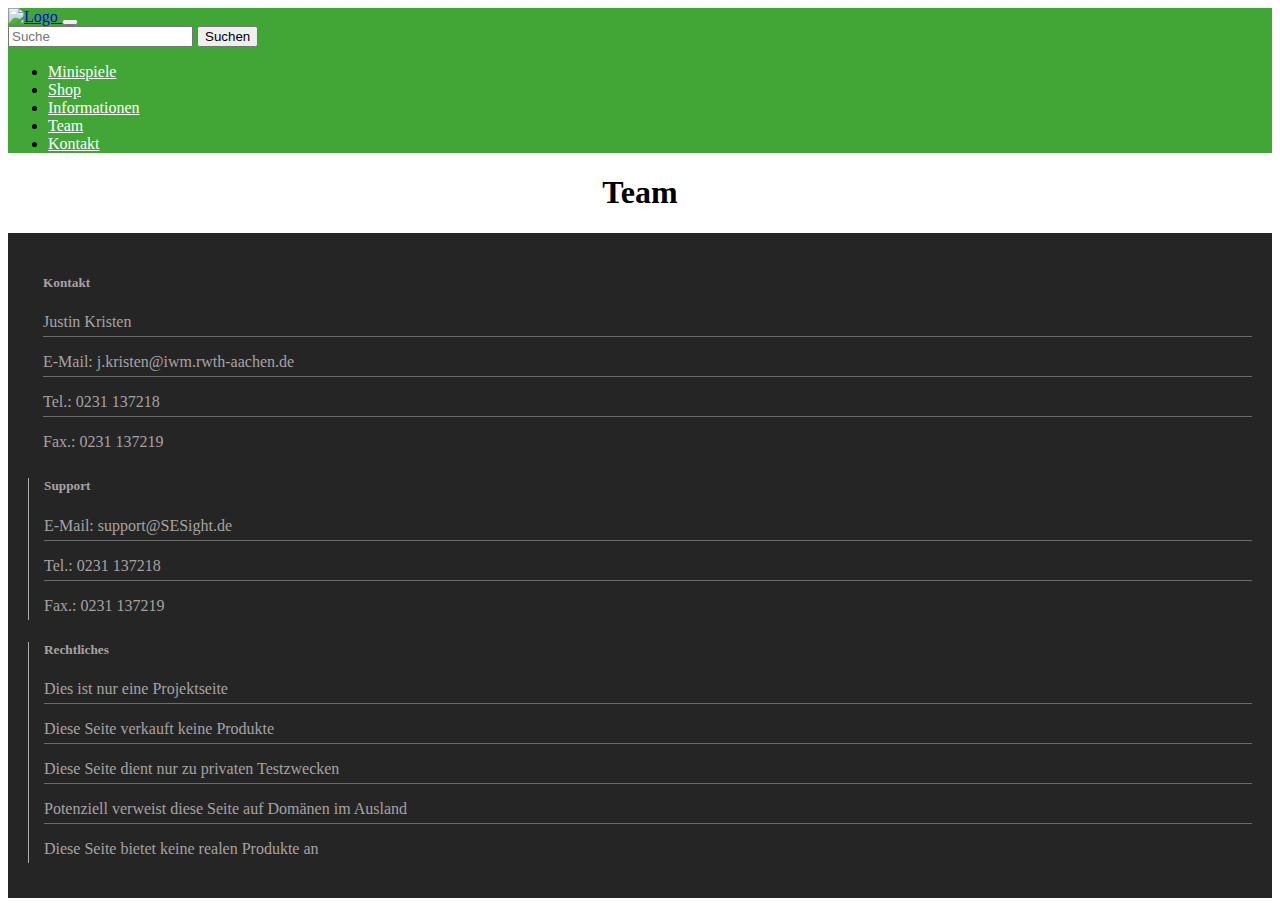
==== rules.html @ 49b07b29 "Add files via upload" ====
<!DOCTYPE html>
<html lang="de">
<head>
    <meta charset="utf-8">
    <meta name="viewport" content="width=device-width, initial-scale=1.0">
    <link rel="stylesheet" href="./frameworks/add_ons/bootstrap5/css/bootstrap.min.css">
    <script src="./frameworks/add_ons/bootstrap5/js/jquery.min.js"></script>
    <script src="./frameworks/add_ons/bootstrap5/js/bootstrap.min.js"></script>
    <link rel="stylesheet" href="./frameworks/add_ons/fontawesome/css/fontawesome.css">
    <link rel="stylesheet" href="./frameworks/add_ons/fontawesome/css/brands.css">
    <link rel="stylesheet" href="./frameworks/add_ons/fontawesome/css/solid.css">
    <link rel="stylesheet" href="./frameworks/add_ons/radiodesign.css">
    <script type="text/javascript" src="./frameworks/add_ons/JQuery/Jquery-3.1.1.js"></script>
    <script src="./frameworks/add_ons/JQuery/jquery.min.js"></script>
    <title>SecureSight Tech. - Shop</title>
    <style>
        .navbar-custom {
            background-color: rgb(65, 166, 54);
        }
        .navbar-custom .nav-link {
            color: white;
        }
        .navbar-custom .nav-link:hover {
            color: lightgray;
        }
        .navbar-custom .navbar-brand img {
            max-height: 100%;
            max-width: 100%;
        }
        .navbar-brand {
            height: 50px;
        }
        .carousel-container {
            max-width: 720px;
            max-height: 480px;
            margin: 0 auto;
            padding: 15px;
        }
        .carousel img {
            width: 100%;
            height: auto;
            max-height: 480px;
        }
        #Headline {
            font-family: Impact;
            text-align: center;
            margin-top: 20px;
        }
        .fade-in-start {
            transform: translateY(50px);
            opacity: 0;
        }
        .show {
            transform: translateY(0);
            opacity: 1;
            transition: transform 0.8s ease-out, opacity 0.8s ease-out;
        }
        .card1, .card2, .card3 {
            font-family: Arial;
            margin-top: 30px;
            margin-bottom: 30px;
            border: 2px solid #ccc;
            border-radius: 5px;
            padding: 15px;
        }
        .card-img-top {
            height: 200px;
            object-fit: cover;
            width: 100%;
        }
        .table-section {
            background-color: #252525;
            color: rgb(167, 163, 163);
            padding: 20px;
        }
        .table-section .row {
            margin-bottom: 15px;
        }
        .table-section .col-md-4 {
            border-left: 1px solid rgb(173, 172, 172);
            padding-left: 15px;
        }
        .table-section .col-md-4:first-child {
            border-left: none;
        }
        .table-section p {
            border-bottom: 1px solid rgb(109, 108, 108);
            padding-bottom: 5px;
            margin-bottom: 10px;
        }
        .table-section p:last-child {
            border-bottom: none;
        }

    </style>
</head>
<body>
    <nav class="navbar navbar-expand-lg navbar-custom">
        <div class="container-fluid">
            <a class="navbar-brand" href="index.html">
                <img src="./images/SELogo.png" alt="Logo">
            </a>
            <button class="navbar-toggler" type="button" data-bs-toggle="collapse" data-bs-target="#navbarNav" aria-controls="#navbarNav" aria-expanded="false" aria-label="Toggle navigation">
                <span class="navbar-toggler-icon"></span>
            </button>
            <form class="d-flex">
                <input class="form-control me-2" type="search" placeholder="Suche" aria-label="Suche" >
                <button class="btn btn-outline-light" type="submit">Suchen</button>
            </form>
            <div class="collapse navbar-collapse" id="navbarNav">
                <ul class="navbar-nav ms-auto">
                    <li class="nav-item">
                        <a class="nav-link" href="Minispiele.html">Minispiele</a>
                    </li>
                    <li class="nav-item">
                        <a class="nav-link" href="Shop.html" target="_blank">Shop</a>
                    </li>
                    <li class="nav-item">
                        <a class="nav-link" href="Informationen.html">Informationen</a>
                    </li>
                    <li class="nav-item">
                        <a class="nav-link" href="Team.html">Team</a>
                    </li>
                    <li class="nav-item">
                        <a class="nav-link" href="Kontakt.html">Kontakt</a>
                    </li>
                </ul>
            </div>
        </div>
    </nav>
    <div id="Headline">
        <h1>Team</h1>
    </div>
    
    <div>
       
    </div>    

    <section class="table-section">
        <div class="container">
            <div class="row">
                <div class="col-md-4">
                    <h5>Kontakt</h5>
                    <p>Justin Kristen</p>
                    <p>E-Mail: j.kristen@iwm.rwth-aachen.de</p>
                    <p>Tel.: 0231 137218</p>
                    <p>Fax.: 0231 137219</p>
                </div>
                <div class="col-md-4">
                    <h5>Support</h5>
                    <p>E-Mail: support@SESight.de</p>
                    <p>Tel.: 0231 137218</p>
                    <p>Fax.: 0231 137219</p>
                </div>
                <div class="col-md-4">
                    <h5>Rechtliches</h5>
                    <p>Dies ist nur eine Projektseite</p>
                    <p>Diese Seite verkauft keine Produkte</p>
                    <p>Diese Seite dient nur zu privaten Testzwecken</p>
                    <p>Potenziell verweist diese Seite auf Domänen im Ausland</p>
                    <p>Diese Seite bietet keine realen Produkte an</p>
                </div>
            </div>
        </div>
    </section>
    <script>
        document.addEventListener("DOMContentLoaded", function () {
            const cards = document.querySelectorAll('.fade-in-start');
            cards.forEach((card, index) => {
                setTimeout(() => {
                    card.classList.add('show');
                }, index * 200);
            });
        });
    </script>
</body>
</html>
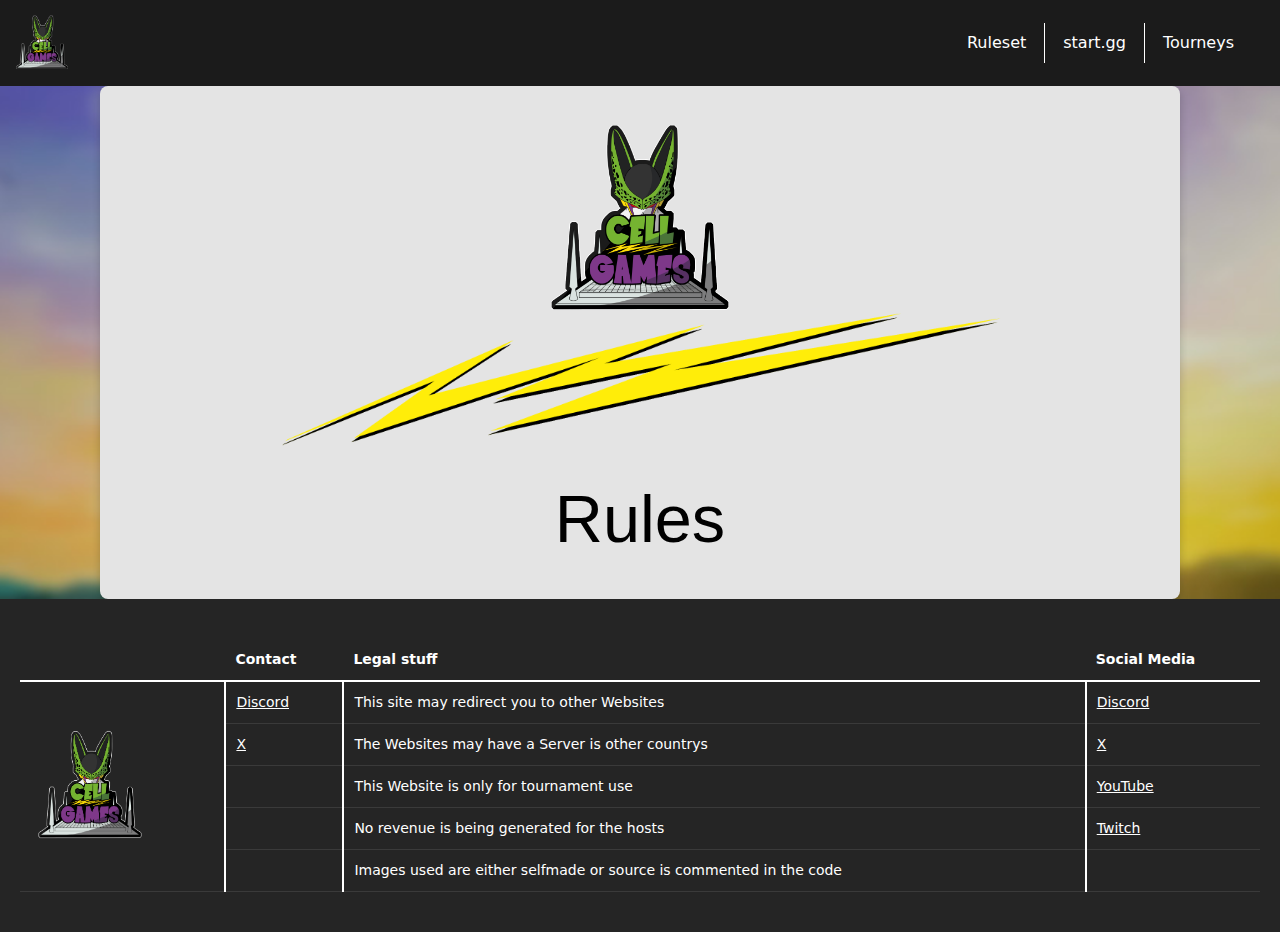
==== commit 1edd2583: "Add files via upload" ====
--- a/rules.html
+++ b/rules.html
@@ -12,166 +12,234 @@
     <link rel="stylesheet" href="./frameworks/add_ons/radiodesign.css">
     <script type="text/javascript" src="./frameworks/add_ons/JQuery/Jquery-3.1.1.js"></script>
     <script src="./frameworks/add_ons/JQuery/jquery.min.js"></script>
-    <title>SecureSight Tech. - Shop</title>
+    <title>Cell Games - Homepage</title>
     <style>
+        body {
+            margin: 0;
+            padding: 0;
+            background: url('./images/background.jpg') no-repeat center center fixed;
+            background-size: cover;
+            display: flex;
+            flex-direction: column;
+            min-height: 100vh;
+        }
         .navbar-custom {
-            background-color: rgb(65, 166, 54);
-        }
+            background-color: rgb(27, 27, 27);
+        }
+        .navbar-custom .navbar-brand, 
         .navbar-custom .nav-link {
             color: white;
         }
         .navbar-custom .nav-link:hover {
-            color: lightgray;
-        }
-        .navbar-custom .navbar-brand img {
-            max-height: 100%;
-            max-width: 100%;
-        }
-        .navbar-brand {
-            height: 50px;
-        }
-        .carousel-container {
-            max-width: 720px;
-            max-height: 480px;
+            color: #ccc;
+        }
+        .navbar-brand img {
+            margin: 0;
+            padding: 0;
+        }
+        .navbar-nav .nav-item:not(:last-child) {
+            border-right: 1px solid white;
+        }
+        .navbar-nav .nav-item {
+            padding: 0 10px;
+        }
+        .foreground {
             margin: 0 auto;
-            padding: 15px;
-        }
-        .carousel img {
+            width: calc(100% - 200px);
+            max-width: 1400px;
+            background-color: rgb(228, 228, 228);
+            color: black;
+            padding: 20px;
+            box-shadow: 0 4px 8px rgba(0, 0, 0, 0.2);
+            border-radius: 8px;
+            flex-grow: 1;
+            display: flex;
+            flex-direction: column;
+            justify-content: flex-start;
+            align-items: center;
+        }
+        .foreground img:first-child {
+            max-width: 20%;  
+            height: auto;     
+            margin-top: 10px;
+        }
+        .foreground img:nth-child(2) {
+            max-width: 70%;  
+            height: auto;     
+            margin-top: -30px;
+        }
+        .foreground img:nth-child(3) {
+            max-width: 800px; 
+            height: auto;     
+            margin-top: -15px;
+        }
+
+        .gif-container {
+            display: flex;
+            flex-direction: row;
+            align-items: flex-start;
+            margin-top: 30px;
+            text-align: left;
+        }
+
+        .gif-container img {
+            max-width: 400px;
+            margin-right: 20px;
+            border: 5px solid rgb(126, 56, 137);
+        }
+
+        .gif-container .stay-tuned {
+            font-family: 'Impact', sans-serif;
+            font-size: 30pt;
+            color: black;
+            margin-bottom: 5px;
+        }
+
+        .gif-container p {
+            font-size: 16px;
+            color: black;
+            margin: 0;
+            max-width: 600px;
+            text-align: justify;
+        }
+
+        h1, h2 {
+            font-family: 'Impact', sans-serif;
+            font-size: 50pt;
+            text-align: center;
+            margin-top: 10px;
+            margin-bottom: 20px;
+        }
+
+        .foreground p.about-text {
+            text-align: justify;
+            margin-bottom: 20px;
+            padding-left: 150px;
+            padding-right: 150px;
+        }
+
+        .gif-container p {
+            text-align: justify;
+        }
+
+        footer {
+            background-color: #252525;
+            color: white;
+            padding: 40px 20px;
             width: 100%;
-            height: auto;
-            max-height: 480px;
-        }
-        #Headline {
-            font-family: Impact;
-            text-align: center;
+            position: relative;
+            bottom: 0;
+        }
+
+        footer table {
+            width: 100%;
+            border-collapse: collapse;
+            color: white;
+        }
+
+        footer th, footer td {
+            padding: 10px;
+            text-align: left;
+        }
+
+        footer th {
+            border-bottom: 2px solid white;
+        }
+
+        footer td {
+            border-bottom: 1px solid #3a3a3a;
+        }
+
+        footer td:not(:last-child) {
+            border-right: 2px solid white;
+        }
+
+        footer td, footer th {
+            font-size: 14px;
+        }
+
+        .video-container {
             margin-top: 20px;
-        }
-        .fade-in-start {
-            transform: translateY(50px);
-            opacity: 0;
-        }
-        .show {
-            transform: translateY(0);
-            opacity: 1;
-            transition: transform 0.8s ease-out, opacity 0.8s ease-out;
-        }
-        .card1, .card2, .card3 {
-            font-family: Arial;
-            margin-top: 30px;
-            margin-bottom: 30px;
-            border: 2px solid #ccc;
-            border-radius: 5px;
-            padding: 15px;
-        }
-        .card-img-top {
-            height: 200px;
-            object-fit: cover;
             width: 100%;
-        }
-        .table-section {
-            background-color: #252525;
-            color: rgb(167, 163, 163);
-            padding: 20px;
-        }
-        .table-section .row {
-            margin-bottom: 15px;
-        }
-        .table-section .col-md-4 {
-            border-left: 1px solid rgb(173, 172, 172);
-            padding-left: 15px;
-        }
-        .table-section .col-md-4:first-child {
-            border-left: none;
-        }
-        .table-section p {
-            border-bottom: 1px solid rgb(109, 108, 108);
-            padding-bottom: 5px;
-            margin-bottom: 10px;
-        }
-        .table-section p:last-child {
-            border-bottom: none;
-        }
-
+            display: flex;
+            justify-content: center;
+        }
+
+        iframe {
+            width: 80%;
+            height: 450px;
+            border: none;
+        }
     </style>
 </head>
 <body>
     <nav class="navbar navbar-expand-lg navbar-custom">
         <div class="container-fluid">
             <a class="navbar-brand" href="index.html">
-                <img src="./images/SELogo.png" alt="Logo">
+                <img src="./images/CellGamesLogo.png" alt="Cell Games Logo" height="60">
             </a>
-            <button class="navbar-toggler" type="button" data-bs-toggle="collapse" data-bs-target="#navbarNav" aria-controls="#navbarNav" aria-expanded="false" aria-label="Toggle navigation">
+            <button class="navbar-toggler" type="button" data-bs-toggle="collapse" data-bs-target="#navbarNav" aria-controls="navbarNav" aria-expanded="false" aria-label="Toggle navigation">
                 <span class="navbar-toggler-icon"></span>
             </button>
-            <form class="d-flex">
-                <input class="form-control me-2" type="search" placeholder="Suche" aria-label="Suche" >
-                <button class="btn btn-outline-light" type="submit">Suchen</button>
-            </form>
             <div class="collapse navbar-collapse" id="navbarNav">
-                <ul class="navbar-nav ms-auto">
+                <ul class="navbar-nav ms-auto me-3">
                     <li class="nav-item">
-                        <a class="nav-link" href="Minispiele.html">Minispiele</a>
+                        <a class="nav-link" href="rules.html">Ruleset</a>
                     </li>
                     <li class="nav-item">
-                        <a class="nav-link" href="Shop.html" target="_blank">Shop</a>
+                        <a class="nav-link" href="#">start.gg</a>
                     </li>
                     <li class="nav-item">
-                        <a class="nav-link" href="Informationen.html">Informationen</a>
-                    </li>
-                    <li class="nav-item">
-                        <a class="nav-link" href="Team.html">Team</a>
-                    </li>
-                    <li class="nav-item">
-                        <a class="nav-link" href="Kontakt.html">Kontakt</a>
-                    </li>
-                </ul>
-            </div>
-        </div>
-    </nav>
-    <div id="Headline">
-        <h1>Team</h1>
-    </div>
-    
-    <div>
-       
-    </div>    
-
-    <section class="table-section">
-        <div class="container">
-            <div class="row">
-                <div class="col-md-4">
-                    <h5>Kontakt</h5>
-                    <p>Justin Kristen</p>
-                    <p>E-Mail: j.kristen@iwm.rwth-aachen.de</p>
-                    <p>Tel.: 0231 137218</p>
-                    <p>Fax.: 0231 137219</p>
-                </div>
-                <div class="col-md-4">
-                    <h5>Support</h5>
-                    <p>E-Mail: support@SESight.de</p>
-                    <p>Tel.: 0231 137218</p>
-                    <p>Fax.: 0231 137219</p>
-                </div>
-                <div class="col-md-4">
-                    <h5>Rechtliches</h5>
-                    <p>Dies ist nur eine Projektseite</p>
-                    <p>Diese Seite verkauft keine Produkte</p>
-                    <p>Diese Seite dient nur zu privaten Testzwecken</p>
-                    <p>Potenziell verweist diese Seite auf Domänen im Ausland</p>
-                    <p>Diese Seite bietet keine realen Produkte an</p>
+                        <a class="nav-link" href="#">Tourneys</a>
+                    </ul>
                 </div>
             </div>
+        </nav>
+        <div class="foreground">
+            <img src="./images/CellGamesLogo.png" alt="Cell Games Logo">
+            <img src="./images/seperator.png" alt="Separator Image">
+            <h1>
+                Rules
+            </h1>           
         </div>
-    </section>
-    <script>
-        document.addEventListener("DOMContentLoaded", function () {
-            const cards = document.querySelectorAll('.fade-in-start');
-            cards.forEach((card, index) => {
-                setTimeout(() => {
-                    card.classList.add('show');
-                }, index * 200);
-            });
-        });
-    </script>
-</body>
+    </body>
+
+    <footer>
+        <table>
+            <tr>
+                <th></th>
+                <th>Contact</th>
+                <th>Legal stuff</th>
+                <th>Social Media</th>
+            </tr>
+            <tr>
+                <td rowspan="5">
+                    <img src="./images/CellGamesLogo.png" alt="Cell Games Logo" style="max-width: 120px; height: auto;">
+                </td>
+                <td><a href="https://discord.gg/a36zAvAMWq" target="_blank" style="color: white;">Discord</a></td>
+                <td>This site may redirect you to other Websites</td>
+                <td><a href="https://discord.gg/a36zAvAMWq" target="_blank" style="color: white;">Discord</a></td>
+            </tr>
+            <tr>
+                <td><a href="https://x.com/DasJuwu?t=AqSGy76ttl8c0-rMM3wuCA&s=09" target="_blank" style="color: white;">X</a></td>
+                <td>The Websites may have a Server is other countrys</td>
+                <td><a href="https://x.com/DasJuwu?t=AqSGy76ttl8c0-rMM3wuCA&s=09" target="_blank" style="color: white;">X</a></td>
+            </tr>
+            <tr>
+                <td></td>
+                <td>This Website is only for tournament use</td>
+                <td><a href="https://youtube.com/@jucno?si=k-sXUFsljBD_l957" target="_blank" style="color: white;">YouTube</a></td>
+            </tr>
+            <tr>
+                <td></td>
+                <td>No revenue is being generated for the hosts</td>
+                <td><a href="https://www.twitch.tv/jucnoyt?sr=a" target="_blank" style="color: white;">Twitch</a></td>
+            </tr>
+            <tr>
+                <td></td>
+                <td>Images used are either selfmade or source is commented in the code</td>
+                <td></td>
+            </tr>
+        </table>
+    </footer>
 </html>
--- a/frameworks/add_ons/fontawesome/css/brands.css
+++ b/frameworks/add_ons/fontawesome/css/brands.css
@@ -0,0 +1,1516 @@
+/*!
+ * Font Awesome Free 6.2.1 by @fontawesome - https://fontawesome.com
+ * License - https://fontawesome.com/license/free (Icons: CC BY 4.0, Fonts: SIL OFL 1.1, Code: MIT License)
+ * Copyright 2022 Fonticons, Inc.
+ */
+:root, :host {
+  --fa-style-family-brands: 'Font Awesome 6 Brands';
+  --fa-font-brands: normal 400 1em/1 'Font Awesome 6 Brands'; }
+
+@font-face {
+  font-family: 'Font Awesome 6 Brands';
+  font-style: normal;
+  font-weight: 400;
+  font-display: block;
+  src: url("../webfonts/fa-brands-400.woff2") format("woff2"), url("../webfonts/fa-brands-400.ttf") format("truetype"); }
+
+.fab,
+.fa-brands {
+  font-weight: 400; }
+
+.fa-monero:before {
+  content: "\f3d0"; }
+
+.fa-hooli:before {
+  content: "\f427"; }
+
+.fa-yelp:before {
+  content: "\f1e9"; }
+
+.fa-cc-visa:before {
+  content: "\f1f0"; }
+
+.fa-lastfm:before {
+  content: "\f202"; }
+
+.fa-shopware:before {
+  content: "\f5b5"; }
+
+.fa-creative-commons-nc:before {
+  content: "\f4e8"; }
+
+.fa-aws:before {
+  content: "\f375"; }
+
+.fa-redhat:before {
+  content: "\f7bc"; }
+
+.fa-yoast:before {
+  content: "\f2b1"; }
+
+.fa-cloudflare:before {
+  content: "\e07d"; }
+
+.fa-ups:before {
+  content: "\f7e0"; }
+
+.fa-wpexplorer:before {
+  content: "\f2de"; }
+
+.fa-dyalog:before {
+  content: "\f399"; }
+
+.fa-bity:before {
+  content: "\f37a"; }
+
+.fa-stackpath:before {
+  content: "\f842"; }
+
+.fa-buysellads:before {
+  content: "\f20d"; }
+
+.fa-first-order:before {
+  content: "\f2b0"; }
+
+.fa-modx:before {
+  content: "\f285"; }
+
+.fa-guilded:before {
+  content: "\e07e"; }
+
+.fa-vnv:before {
+  content: "\f40b"; }
+
+.fa-square-js:before {
+  content: "\f3b9"; }
+
+.fa-js-square:before {
+  content: "\f3b9"; }
+
+.fa-microsoft:before {
+  content: "\f3ca"; }
+
+.fa-qq:before {
+  content: "\f1d6"; }
+
+.fa-orcid:before {
+  content: "\f8d2"; }
+
+.fa-java:before {
+  content: "\f4e4"; }
+
+.fa-invision:before {
+  content: "\f7b0"; }
+
+.fa-creative-commons-pd-alt:before {
+  content: "\f4ed"; }
+
+.fa-centercode:before {
+  content: "\f380"; }
+
+.fa-glide-g:before {
+  content: "\f2a6"; }
+
+.fa-drupal:before {
+  content: "\f1a9"; }
+
+.fa-hire-a-helper:before {
+  content: "\f3b0"; }
+
+.fa-creative-commons-by:before {
+  content: "\f4e7"; }
+
+.fa-unity:before {
+  content: "\e049"; }
+
+.fa-whmcs:before {
+  content: "\f40d"; }
+
+.fa-rocketchat:before {
+  content: "\f3e8"; }
+
+.fa-vk:before {
+  content: "\f189"; }
+
+.fa-untappd:before {
+  content: "\f405"; }
+
+.fa-mailchimp:before {
+  content: "\f59e"; }
+
+.fa-css3-alt:before {
+  content: "\f38b"; }
+
+.fa-square-reddit:before {
+  content: "\f1a2"; }
+
+.fa-reddit-square:before {
+  content: "\f1a2"; }
+
+.fa-vimeo-v:before {
+  content: "\f27d"; }
+
+.fa-contao:before {
+  content: "\f26d"; }
+
+.fa-square-font-awesome:before {
+  content: "\e5ad"; }
+
+.fa-deskpro:before {
+  content: "\f38f"; }
+
+.fa-sistrix:before {
+  content: "\f3ee"; }
+
+.fa-square-instagram:before {
+  content: "\e055"; }
+
+.fa-instagram-square:before {
+  content: "\e055"; }
+
+.fa-battle-net:before {
+  content: "\f835"; }
+
+.fa-the-red-yeti:before {
+  content: "\f69d"; }
+
+.fa-square-hacker-news:before {
+  content: "\f3af"; }
+
+.fa-hacker-news-square:before {
+  content: "\f3af"; }
+
+.fa-edge:before {
+  content: "\f282"; }
+
+.fa-napster:before {
+  content: "\f3d2"; }
+
+.fa-square-snapchat:before {
+  content: "\f2ad"; }
+
+.fa-snapchat-square:before {
+  content: "\f2ad"; }
+
+.fa-google-plus-g:before {
+  content: "\f0d5"; }
+
+.fa-artstation:before {
+  content: "\f77a"; }
+
+.fa-markdown:before {
+  content: "\f60f"; }
+
+.fa-sourcetree:before {
+  content: "\f7d3"; }
+
+.fa-google-plus:before {
+  content: "\f2b3"; }
+
+.fa-diaspora:before {
+  content: "\f791"; }
+
+.fa-foursquare:before {
+  content: "\f180"; }
+
+.fa-stack-overflow:before {
+  content: "\f16c"; }
+
+.fa-github-alt:before {
+  content: "\f113"; }
+
+.fa-phoenix-squadron:before {
+  content: "\f511"; }
+
+.fa-pagelines:before {
+  content: "\f18c"; }
+
+.fa-algolia:before {
+  content: "\f36c"; }
+
+.fa-red-river:before {
+  content: "\f3e3"; }
+
+.fa-creative-commons-sa:before {
+  content: "\f4ef"; }
+
+.fa-safari:before {
+  content: "\f267"; }
+
+.fa-google:before {
+  content: "\f1a0"; }
+
+.fa-square-font-awesome-stroke:before {
+  content: "\f35c"; }
+
+.fa-font-awesome-alt:before {
+  content: "\f35c"; }
+
+.fa-atlassian:before {
+  content: "\f77b"; }
+
+.fa-linkedin-in:before {
+  content: "\f0e1"; }
+
+.fa-digital-ocean:before {
+  content: "\f391"; }
+
+.fa-nimblr:before {
+  content: "\f5a8"; }
+
+.fa-chromecast:before {
+  content: "\f838"; }
+
+.fa-evernote:before {
+  content: "\f839"; }
+
+.fa-hacker-news:before {
+  content: "\f1d4"; }
+
+.fa-creative-commons-sampling:before {
+  content: "\f4f0"; }
+
+.fa-adversal:before {
+  content: "\f36a"; }
+
+.fa-creative-commons:before {
+  content: "\f25e"; }
+
+.fa-watchman-monitoring:before {
+  content: "\e087"; }
+
+.fa-fonticons:before {
+  content: "\f280"; }
+
+.fa-weixin:before {
+  content: "\f1d7"; }
+
+.fa-shirtsinbulk:before {
+  content: "\f214"; }
+
+.fa-codepen:before {
+  content: "\f1cb"; }
+
+.fa-git-alt:before {
+  content: "\f841"; }
+
+.fa-lyft:before {
+  content: "\f3c3"; }
+
+.fa-rev:before {
+  content: "\f5b2"; }
+
+.fa-windows:before {
+  content: "\f17a"; }
+
+.fa-wizards-of-the-coast:before {
+  content: "\f730"; }
+
+.fa-square-viadeo:before {
+  content: "\f2aa"; }
+
+.fa-viadeo-square:before {
+  content: "\f2aa"; }
+
+.fa-meetup:before {
+  content: "\f2e0"; }
+
+.fa-centos:before {
+  content: "\f789"; }
+
+.fa-adn:before {
+  content: "\f170"; }
+
+.fa-cloudsmith:before {
+  content: "\f384"; }
+
+.fa-pied-piper-alt:before {
+  content: "\f1a8"; }
+
+.fa-square-dribbble:before {
+  content: "\f397"; }
+
+.fa-dribbble-square:before {
+  content: "\f397"; }
+
+.fa-codiepie:before {
+  content: "\f284"; }
+
+.fa-node:before {
+  content: "\f419"; }
+
+.fa-mix:before {
+  content: "\f3cb"; }
+
+.fa-steam:before {
+  content: "\f1b6"; }
+
+.fa-cc-apple-pay:before {
+  content: "\f416"; }
+
+.fa-scribd:before {
+  content: "\f28a"; }
+
+.fa-openid:before {
+  content: "\f19b"; }
+
+.fa-instalod:before {
+  content: "\e081"; }
+
+.fa-expeditedssl:before {
+  content: "\f23e"; }
+
+.fa-sellcast:before {
+  content: "\f2da"; }
+
+.fa-square-twitter:before {
+  content: "\f081"; }
+
+.fa-twitter-square:before {
+  content: "\f081"; }
+
+.fa-r-project:before {
+  content: "\f4f7"; }
+
+.fa-delicious:before {
+  content: "\f1a5"; }
+
+.fa-freebsd:before {
+  content: "\f3a4"; }
+
+.fa-vuejs:before {
+  content: "\f41f"; }
+
+.fa-accusoft:before {
+  content: "\f369"; }
+
+.fa-ioxhost:before {
+  content: "\f208"; }
+
+.fa-fonticons-fi:before {
+  content: "\f3a2"; }
+
+.fa-app-store:before {
+  content: "\f36f"; }
+
+.fa-cc-mastercard:before {
+  content: "\f1f1"; }
+
+.fa-itunes-note:before {
+  content: "\f3b5"; }
+
+.fa-golang:before {
+  content: "\e40f"; }
+
+.fa-kickstarter:before {
+  content: "\f3bb"; }
+
+.fa-grav:before {
+  content: "\f2d6"; }
+
+.fa-weibo:before {
+  content: "\f18a"; }
+
+.fa-uncharted:before {
+  content: "\e084"; }
+
+.fa-firstdraft:before {
+  content: "\f3a1"; }
+
+.fa-square-youtube:before {
+  content: "\f431"; }
+
+.fa-youtube-square:before {
+  content: "\f431"; }
+
+.fa-wikipedia-w:before {
+  content: "\f266"; }
+
+.fa-wpressr:before {
+  content: "\f3e4"; }
+
+.fa-rendact:before {
+  content: "\f3e4"; }
+
+.fa-angellist:before {
+  content: "\f209"; }
+
+.fa-galactic-republic:before {
+  content: "\f50c"; }
+
+.fa-nfc-directional:before {
+  content: "\e530"; }
+
+.fa-skype:before {
+  content: "\f17e"; }
+
+.fa-joget:before {
+  content: "\f3b7"; }
+
+.fa-fedora:before {
+  content: "\f798"; }
+
+.fa-stripe-s:before {
+  content: "\f42a"; }
+
+.fa-meta:before {
+  content: "\e49b"; }
+
+.fa-laravel:before {
+  content: "\f3bd"; }
+
+.fa-hotjar:before {
+  content: "\f3b1"; }
+
+.fa-bluetooth-b:before {
+  content: "\f294"; }
+
+.fa-sticker-mule:before {
+  content: "\f3f7"; }
+
+.fa-creative-commons-zero:before {
+  content: "\f4f3"; }
+
+.fa-hips:before {
+  content: "\f452"; }
+
+.fa-behance:before {
+  content: "\f1b4"; }
+
+.fa-reddit:before {
+  content: "\f1a1"; }
+
+.fa-discord:before {
+  content: "\f392"; }
+
+.fa-chrome:before {
+  content: "\f268"; }
+
+.fa-app-store-ios:before {
+  content: "\f370"; }
+
+.fa-cc-discover:before {
+  content: "\f1f2"; }
+
+.fa-wpbeginner:before {
+  content: "\f297"; }
+
+.fa-confluence:before {
+  content: "\f78d"; }
+
+.fa-mdb:before {
+  content: "\f8ca"; }
+
+.fa-dochub:before {
+  content: "\f394"; }
+
+.fa-accessible-icon:before {
+  content: "\f368"; }
+
+.fa-ebay:before {
+  content: "\f4f4"; }
+
+.fa-amazon:before {
+  content: "\f270"; }
+
+.fa-unsplash:before {
+  content: "\e07c"; }
+
+.fa-yarn:before {
+  content: "\f7e3"; }
+
+.fa-square-steam:before {
+  content: "\f1b7"; }
+
+.fa-steam-square:before {
+  content: "\f1b7"; }
+
+.fa-500px:before {
+  content: "\f26e"; }
+
+.fa-square-vimeo:before {
+  content: "\f194"; }
+
+.fa-vimeo-square:before {
+  content: "\f194"; }
+
+.fa-asymmetrik:before {
+  content: "\f372"; }
+
+.fa-font-awesome:before {
+  content: "\f2b4"; }
+
+.fa-font-awesome-flag:before {
+  content: "\f2b4"; }
+
+.fa-font-awesome-logo-full:before {
+  content: "\f2b4"; }
+
+.fa-gratipay:before {
+  content: "\f184"; }
+
+.fa-apple:before {
+  content: "\f179"; }
+
+.fa-hive:before {
+  content: "\e07f"; }
+
+.fa-gitkraken:before {
+  content: "\f3a6"; }
+
+.fa-keybase:before {
+  content: "\f4f5"; }
+
+.fa-apple-pay:before {
+  content: "\f415"; }
+
+.fa-padlet:before {
+  content: "\e4a0"; }
+
+.fa-amazon-pay:before {
+  content: "\f42c"; }
+
+.fa-square-github:before {
+  content: "\f092"; }
+
+.fa-github-square:before {
+  content: "\f092"; }
+
+.fa-stumbleupon:before {
+  content: "\f1a4"; }
+
+.fa-fedex:before {
+  content: "\f797"; }
+
+.fa-phoenix-framework:before {
+  content: "\f3dc"; }
+
+.fa-shopify:before {
+  content: "\e057"; }
+
+.fa-neos:before {
+  content: "\f612"; }
+
+.fa-hackerrank:before {
+  content: "\f5f7"; }
+
+.fa-researchgate:before {
+  content: "\f4f8"; }
+
+.fa-swift:before {
+  content: "\f8e1"; }
+
+.fa-angular:before {
+  content: "\f420"; }
+
+.fa-speakap:before {
+  content: "\f3f3"; }
+
+.fa-angrycreative:before {
+  content: "\f36e"; }
+
+.fa-y-combinator:before {
+  content: "\f23b"; }
+
+.fa-empire:before {
+  content: "\f1d1"; }
+
+.fa-envira:before {
+  content: "\f299"; }
+
+.fa-square-gitlab:before {
+  content: "\e5ae"; }
+
+.fa-gitlab-square:before {
+  content: "\e5ae"; }
+
+.fa-studiovinari:before {
+  content: "\f3f8"; }
+
+.fa-pied-piper:before {
+  content: "\f2ae"; }
+
+.fa-wordpress:before {
+  content: "\f19a"; }
+
+.fa-product-hunt:before {
+  content: "\f288"; }
+
+.fa-firefox:before {
+  content: "\f269"; }
+
+.fa-linode:before {
+  content: "\f2b8"; }
+
+.fa-goodreads:before {
+  content: "\f3a8"; }
+
+.fa-square-odnoklassniki:before {
+  content: "\f264"; }
+
+.fa-odnoklassniki-square:before {
+  content: "\f264"; }
+
+.fa-jsfiddle:before {
+  content: "\f1cc"; }
+
+.fa-sith:before {
+  content: "\f512"; }
+
+.fa-themeisle:before {
+  content: "\f2b2"; }
+
+.fa-page4:before {
+  content: "\f3d7"; }
+
+.fa-hashnode:before {
+  content: "\e499"; }
+
+.fa-react:before {
+  content: "\f41b"; }
+
+.fa-cc-paypal:before {
+  content: "\f1f4"; }
+
+.fa-squarespace:before {
+  content: "\f5be"; }
+
+.fa-cc-stripe:before {
+  content: "\f1f5"; }
+
+.fa-creative-commons-share:before {
+  content: "\f4f2"; }
+
+.fa-bitcoin:before {
+  content: "\f379"; }
+
+.fa-keycdn:before {
+  content: "\f3ba"; }
+
+.fa-opera:before {
+  content: "\f26a"; }
+
+.fa-itch-io:before {
+  content: "\f83a"; }
+
+.fa-umbraco:before {
+  content: "\f8e8"; }
+
+.fa-galactic-senate:before {
+  content: "\f50d"; }
+
+.fa-ubuntu:before {
+  content: "\f7df"; }
+
+.fa-draft2digital:before {
+  content: "\f396"; }
+
+.fa-stripe:before {
+  content: "\f429"; }
+
+.fa-houzz:before {
+  content: "\f27c"; }
+
+.fa-gg:before {
+  content: "\f260"; }
+
+.fa-dhl:before {
+  content: "\f790"; }
+
+.fa-square-pinterest:before {
+  content: "\f0d3"; }
+
+.fa-pinterest-square:before {
+  content: "\f0d3"; }
+
+.fa-xing:before {
+  content: "\f168"; }
+
+.fa-blackberry:before {
+  content: "\f37b"; }
+
+.fa-creative-commons-pd:before {
+  content: "\f4ec"; }
+
+.fa-playstation:before {
+  content: "\f3df"; }
+
+.fa-quinscape:before {
+  content: "\f459"; }
+
+.fa-less:before {
+  content: "\f41d"; }
+
+.fa-blogger-b:before {
+  content: "\f37d"; }
+
+.fa-opencart:before {
+  content: "\f23d"; }
+
+.fa-vine:before {
+  content: "\f1ca"; }
+
+.fa-paypal:before {
+  content: "\f1ed"; }
+
+.fa-gitlab:before {
+  content: "\f296"; }
+
+.fa-typo3:before {
+  content: "\f42b"; }
+
+.fa-reddit-alien:before {
+  content: "\f281"; }
+
+.fa-yahoo:before {
+  content: "\f19e"; }
+
+.fa-dailymotion:before {
+  content: "\e052"; }
+
+.fa-affiliatetheme:before {
+  content: "\f36b"; }
+
+.fa-pied-piper-pp:before {
+  content: "\f1a7"; }
+
+.fa-bootstrap:before {
+  content: "\f836"; }
+
+.fa-odnoklassniki:before {
+  content: "\f263"; }
+
+.fa-nfc-symbol:before {
+  content: "\e531"; }
+
+.fa-ethereum:before {
+  content: "\f42e"; }
+
+.fa-speaker-deck:before {
+  content: "\f83c"; }
+
+.fa-creative-commons-nc-eu:before {
+  content: "\f4e9"; }
+
+.fa-patreon:before {
+  content: "\f3d9"; }
+
+.fa-avianex:before {
+  content: "\f374"; }
+
+.fa-ello:before {
+  content: "\f5f1"; }
+
+.fa-gofore:before {
+  content: "\f3a7"; }
+
+.fa-bimobject:before {
+  content: "\f378"; }
+
+.fa-facebook-f:before {
+  content: "\f39e"; }
+
+.fa-square-google-plus:befor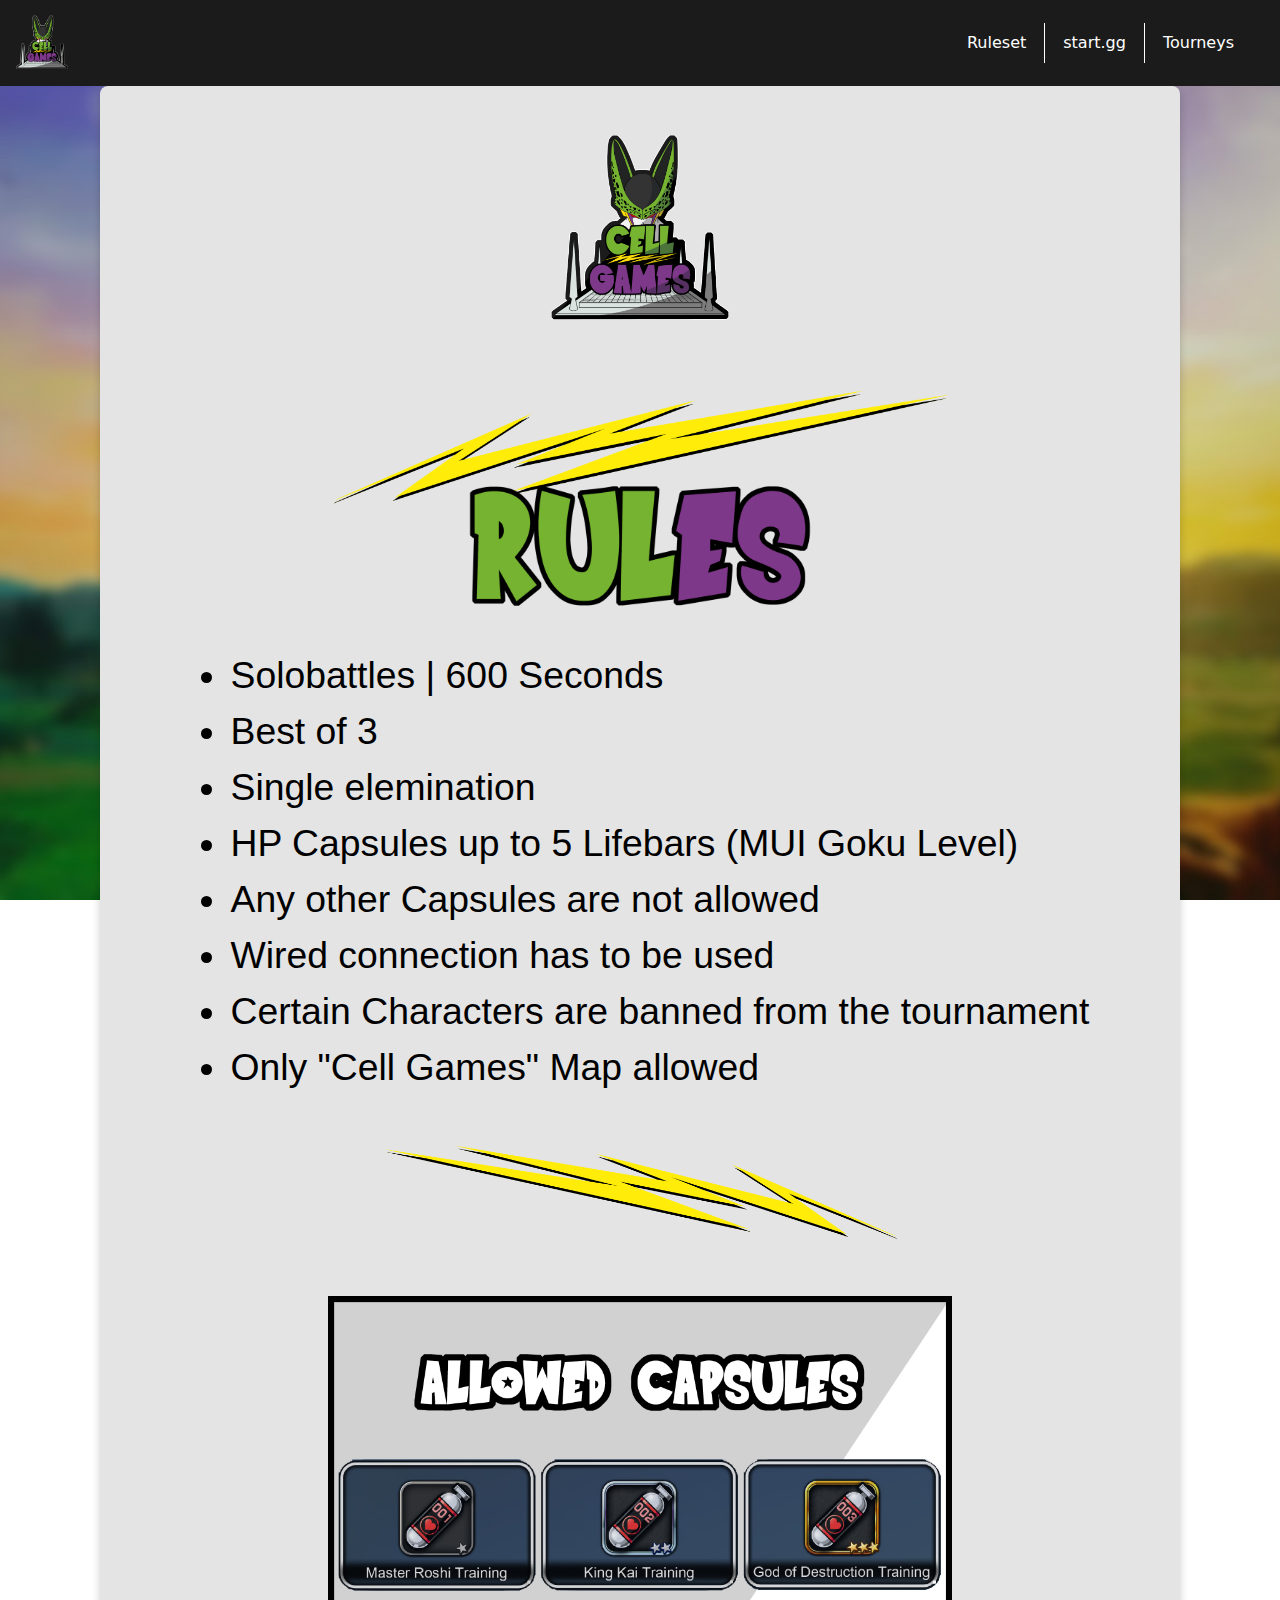
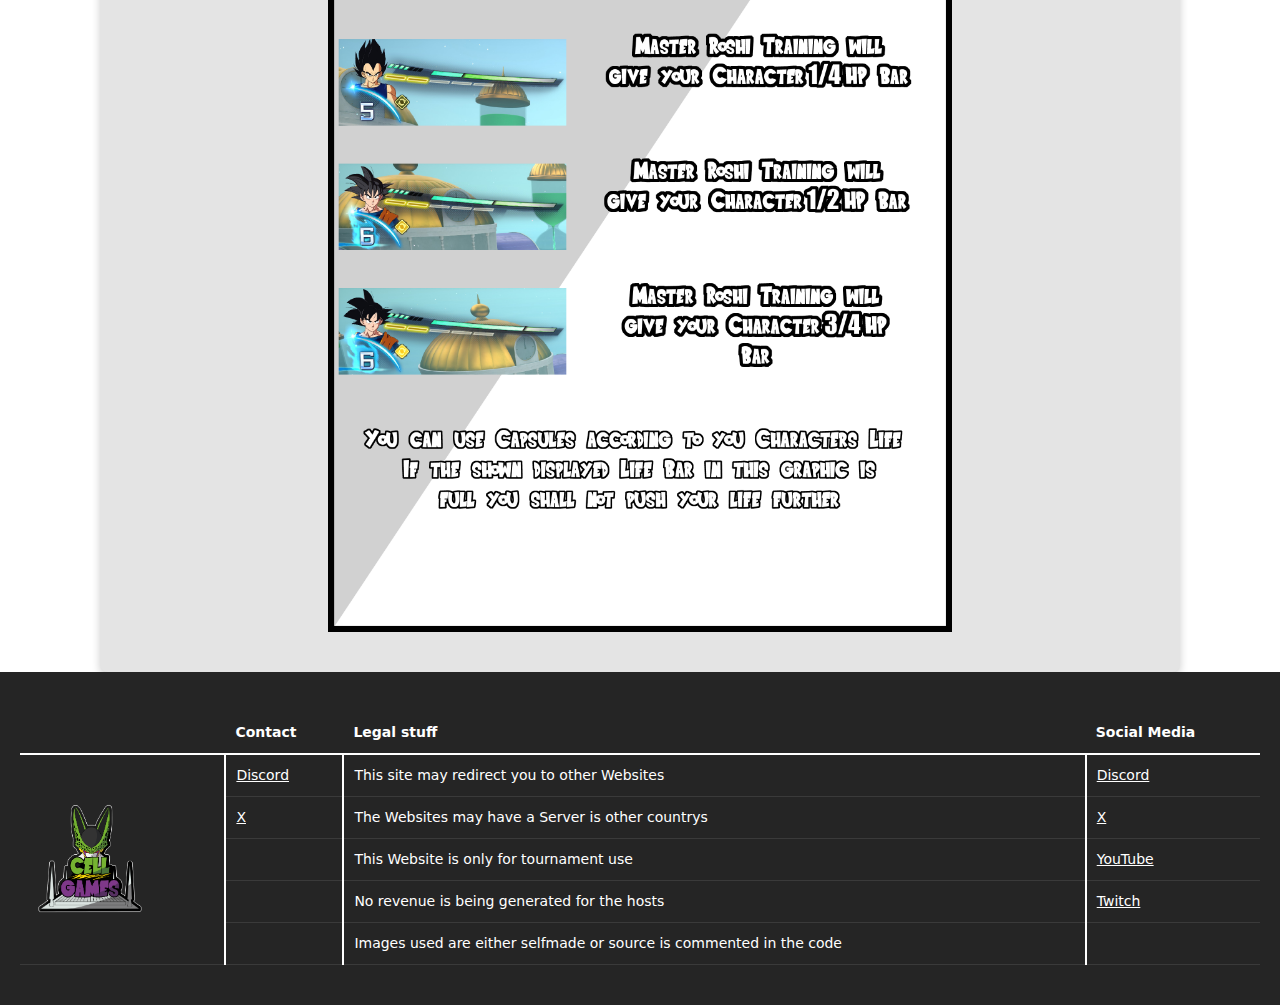
==== commit f593528a: "Add files via upload" ====
--- a/rules.html
+++ b/rules.html
@@ -59,50 +59,20 @@
             align-items: center;
         }
         .foreground img:first-child {
-            max-width: 20%;  
-            height: auto;     
-            margin-top: 10px;
-        }
-        .foreground img:nth-child(2) {
-            max-width: 70%;  
-            height: auto;     
-            margin-top: -30px;
-        }
-        .foreground img:nth-child(3) {
-            max-width: 800px; 
-            height: auto;     
-            margin-top: -15px;
-        }
-
-        .gif-container {
-            display: flex;
-            flex-direction: row;
-            align-items: flex-start;
-            margin-top: 30px;
-            text-align: left;
-        }
-
-        .gif-container img {
-            max-width: 400px;
-            margin-right: 20px;
-            border: 5px solid rgb(126, 56, 137);
-        }
-
-        .gif-container .stay-tuned {
-            font-family: 'Impact', sans-serif;
-            font-size: 30pt;
-            color: black;
-            margin-bottom: 5px;
-        }
-
-        .gif-container p {
-            font-size: 16px;
-            color: black;
-            margin: 0;
-            max-width: 600px;
-            text-align: justify;
-        }
-
+            max-width: 20%;
+            height: auto;
+        }
+        .foreground img {
+            max-width: 60%;
+            height: auto;
+            margin-top: 20px;
+            margin-bottom: 20px;
+        }
+        .foreground img.rules {
+            max-width: 35%;
+            margin-top: -180px;
+            height: auto;
+        }
         h1, h2 {
             font-family: 'Impact', sans-serif;
             font-size: 50pt;
@@ -110,18 +80,13 @@
             margin-top: 10px;
             margin-bottom: 20px;
         }
-
-        .foreground p.about-text {
-            text-align: justify;
-            margin-bottom: 20px;
-            padding-left: 150px;
-            padding-right: 150px;
-        }
-
-        .gif-container p {
-            text-align: justify;
-        }
-
+        .custom-list {
+            font-family: 'Impact', sans-serif;
+            font-size: 28pt;
+            list-style-type: disc;
+            margin-top: -100px;
+            padding-left: 40px;
+        }
         footer {
             background-color: #252525;
             color: white;
@@ -130,45 +95,32 @@
             position: relative;
             bottom: 0;
         }
-
         footer table {
             width: 100%;
             border-collapse: collapse;
             color: white;
         }
-
         footer th, footer td {
             padding: 10px;
             text-align: left;
         }
-
         footer th {
             border-bottom: 2px solid white;
         }
-
         footer td {
             border-bottom: 1px solid #3a3a3a;
         }
-
         footer td:not(:last-child) {
             border-right: 2px solid white;
         }
-
         footer td, footer th {
             font-size: 14px;
         }
+        .foreground img.sep2{
+            max-width: 50%;
+            margin-top: 20px;
+            align-items: center;
 
-        .video-container {
-            margin-top: 20px;
-            width: 100%;
-            display: flex;
-            justify-content: center;
-        }
-
-        iframe {
-            width: 80%;
-            height: 450px;
-            border: none;
         }
     </style>
 </head>
@@ -198,9 +150,20 @@
         <div class="foreground">
             <img src="./images/CellGamesLogo.png" alt="Cell Games Logo">
             <img src="./images/seperator.png" alt="Separator Image">
-            <h1>
-                Rules
-            </h1>           
+            <img src="./images/rules.png" alt="Rules Image" class="rules">
+
+            <ul class="custom-list">
+                <li>Solobattles | 600 Seconds</li>
+                <li>Best of 3</li>
+                <li>Single elemination</li>
+                <li>HP Capsules up to 5 Lifebars (MUI Goku Level)</li>
+                <li>Any other Capsules are not allowed</li>
+                <li>Wired connection has to be used</li>
+                <li>Certain Characters are banned from the tournament</li>
+                <li>Only "Cell Games" Map allowed</li>
+            </ul>
+            <img src="./images/seperatormirr.png" alt="Rules Image" class="sep2">
+            <img src="./images/allowedcapsules.png" alt="Rules Image" class="capsuleimg">
         </div>
     </body>
 
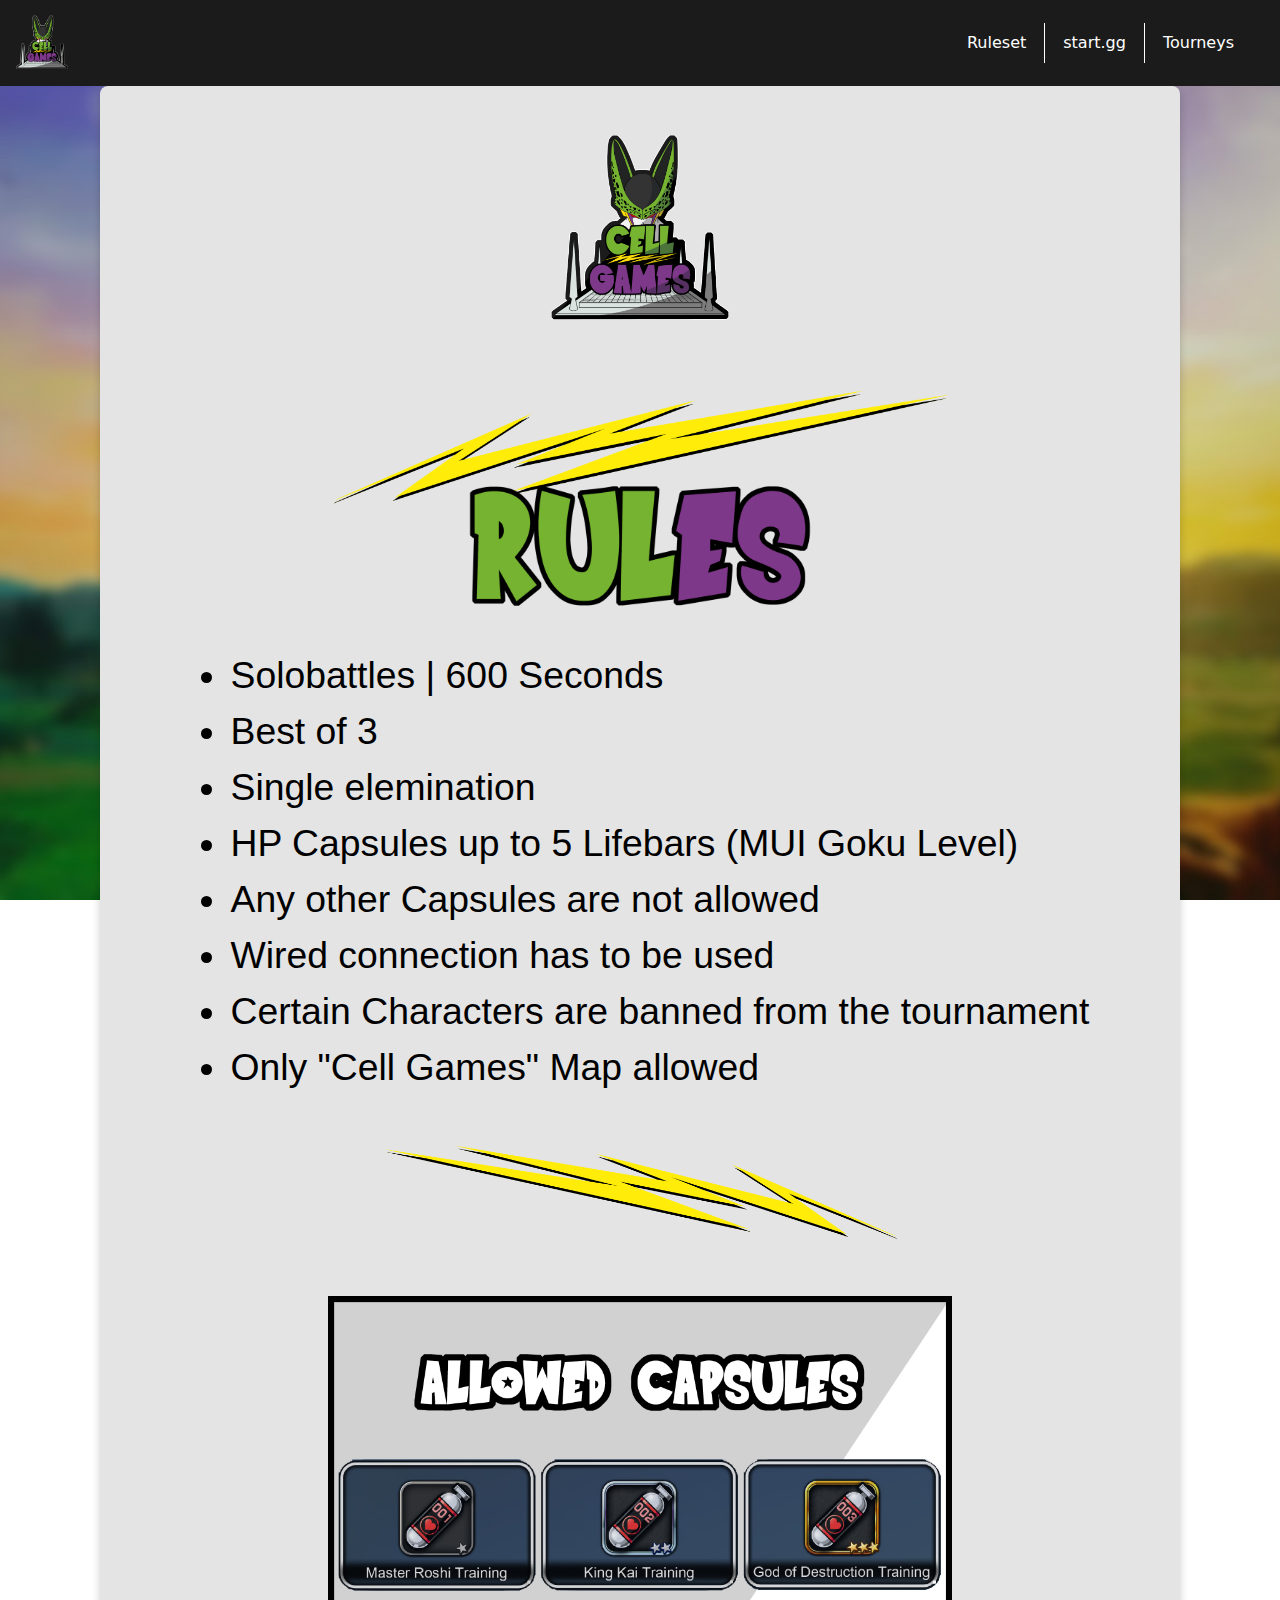
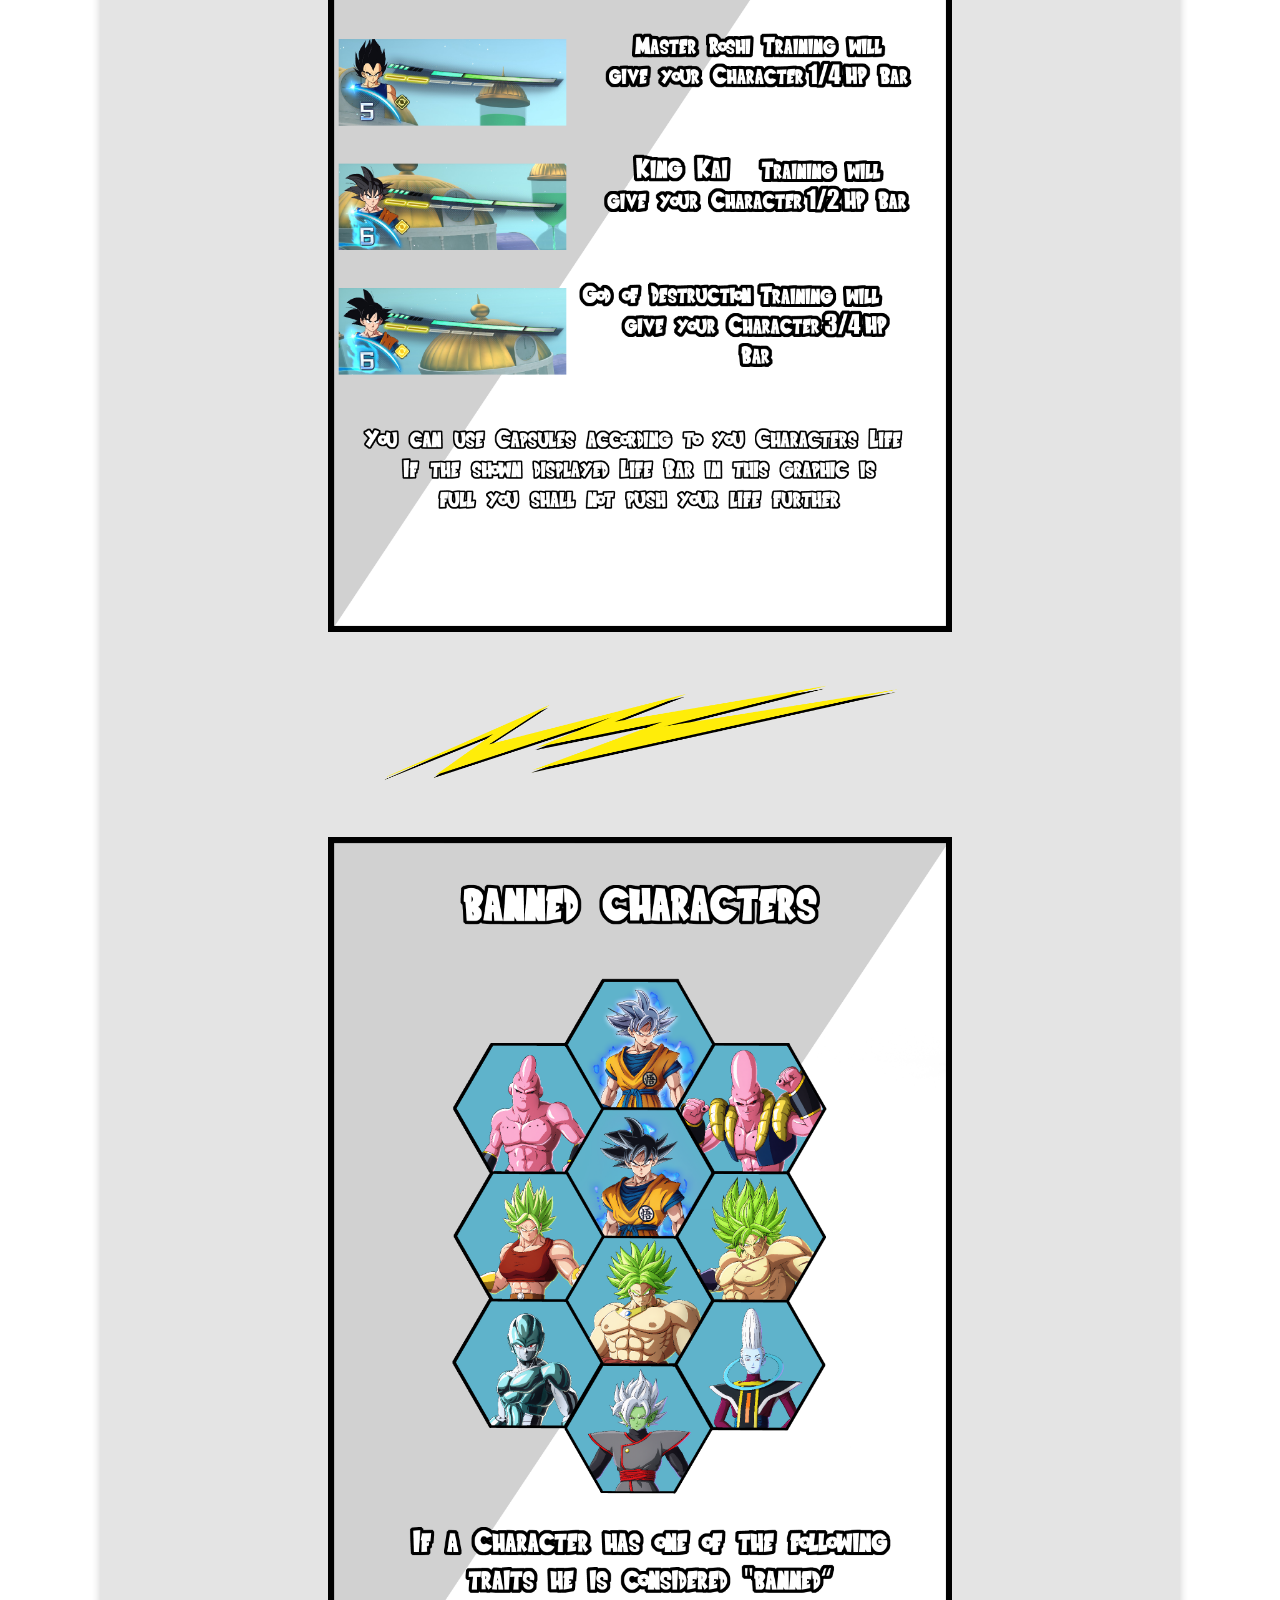
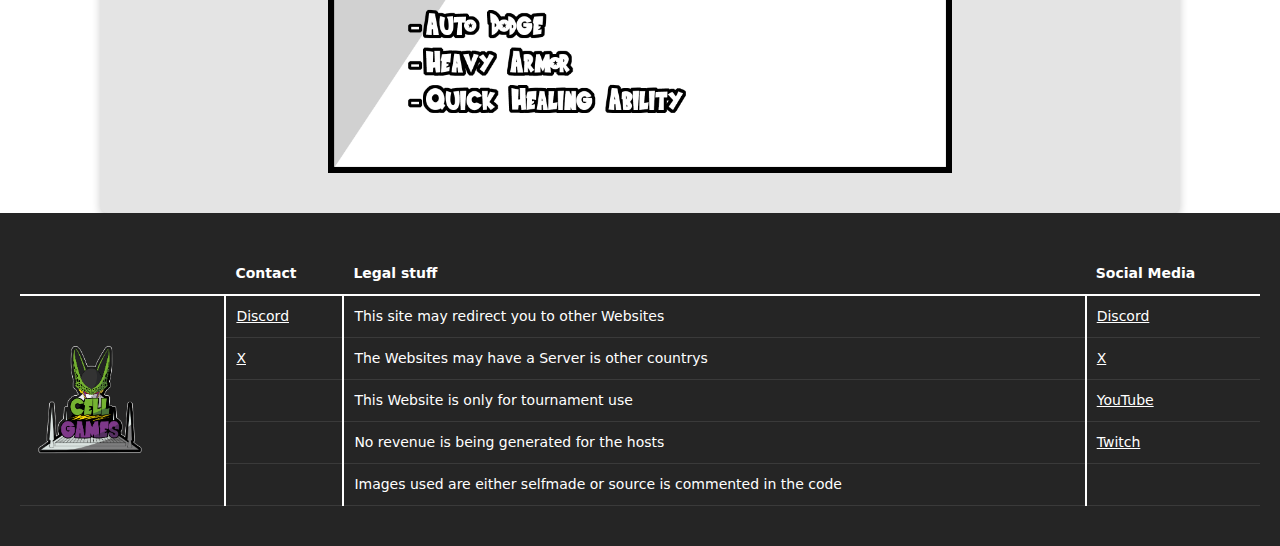
==== commit aae2093a: "Add files via upload" ====
--- a/rules.html
+++ b/rules.html
@@ -117,6 +117,11 @@
             font-size: 14px;
         }
         .foreground img.sep2{
+            max-width: 50%;
+            margin-top: 20px;
+            align-items: center;
+        }
+        .foreground img.sep3{
             max-width: 50%;
             margin-top: 20px;
             align-items: center;
@@ -164,6 +169,8 @@
             </ul>
             <img src="./images/seperatormirr.png" alt="Rules Image" class="sep2">
             <img src="./images/allowedcapsules.png" alt="Rules Image" class="capsuleimg">
+            <img src="./images/seperator.png" alt="Rules Image" class="sep3">
+            <img src="./images/bannedcharacters.png" alt="Rules Image" class="characterimg">
         </div>
     </body>
 
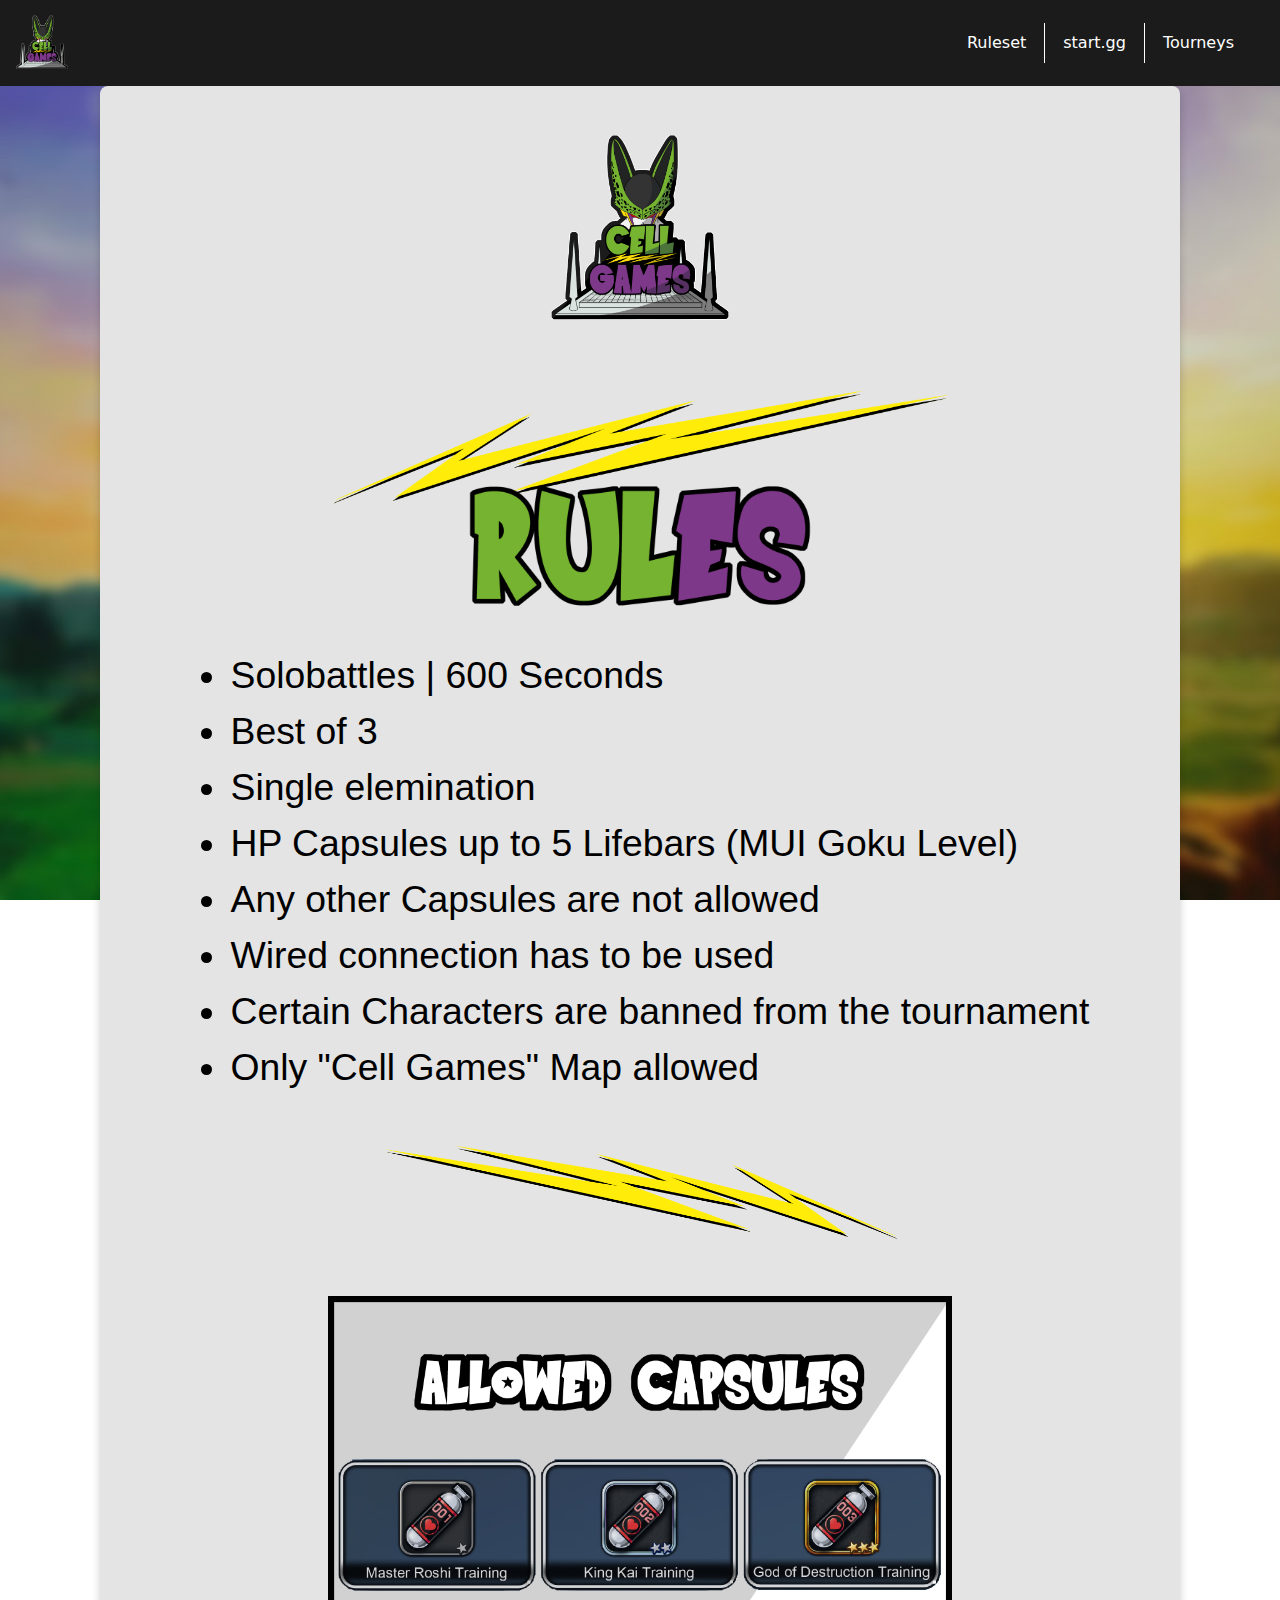
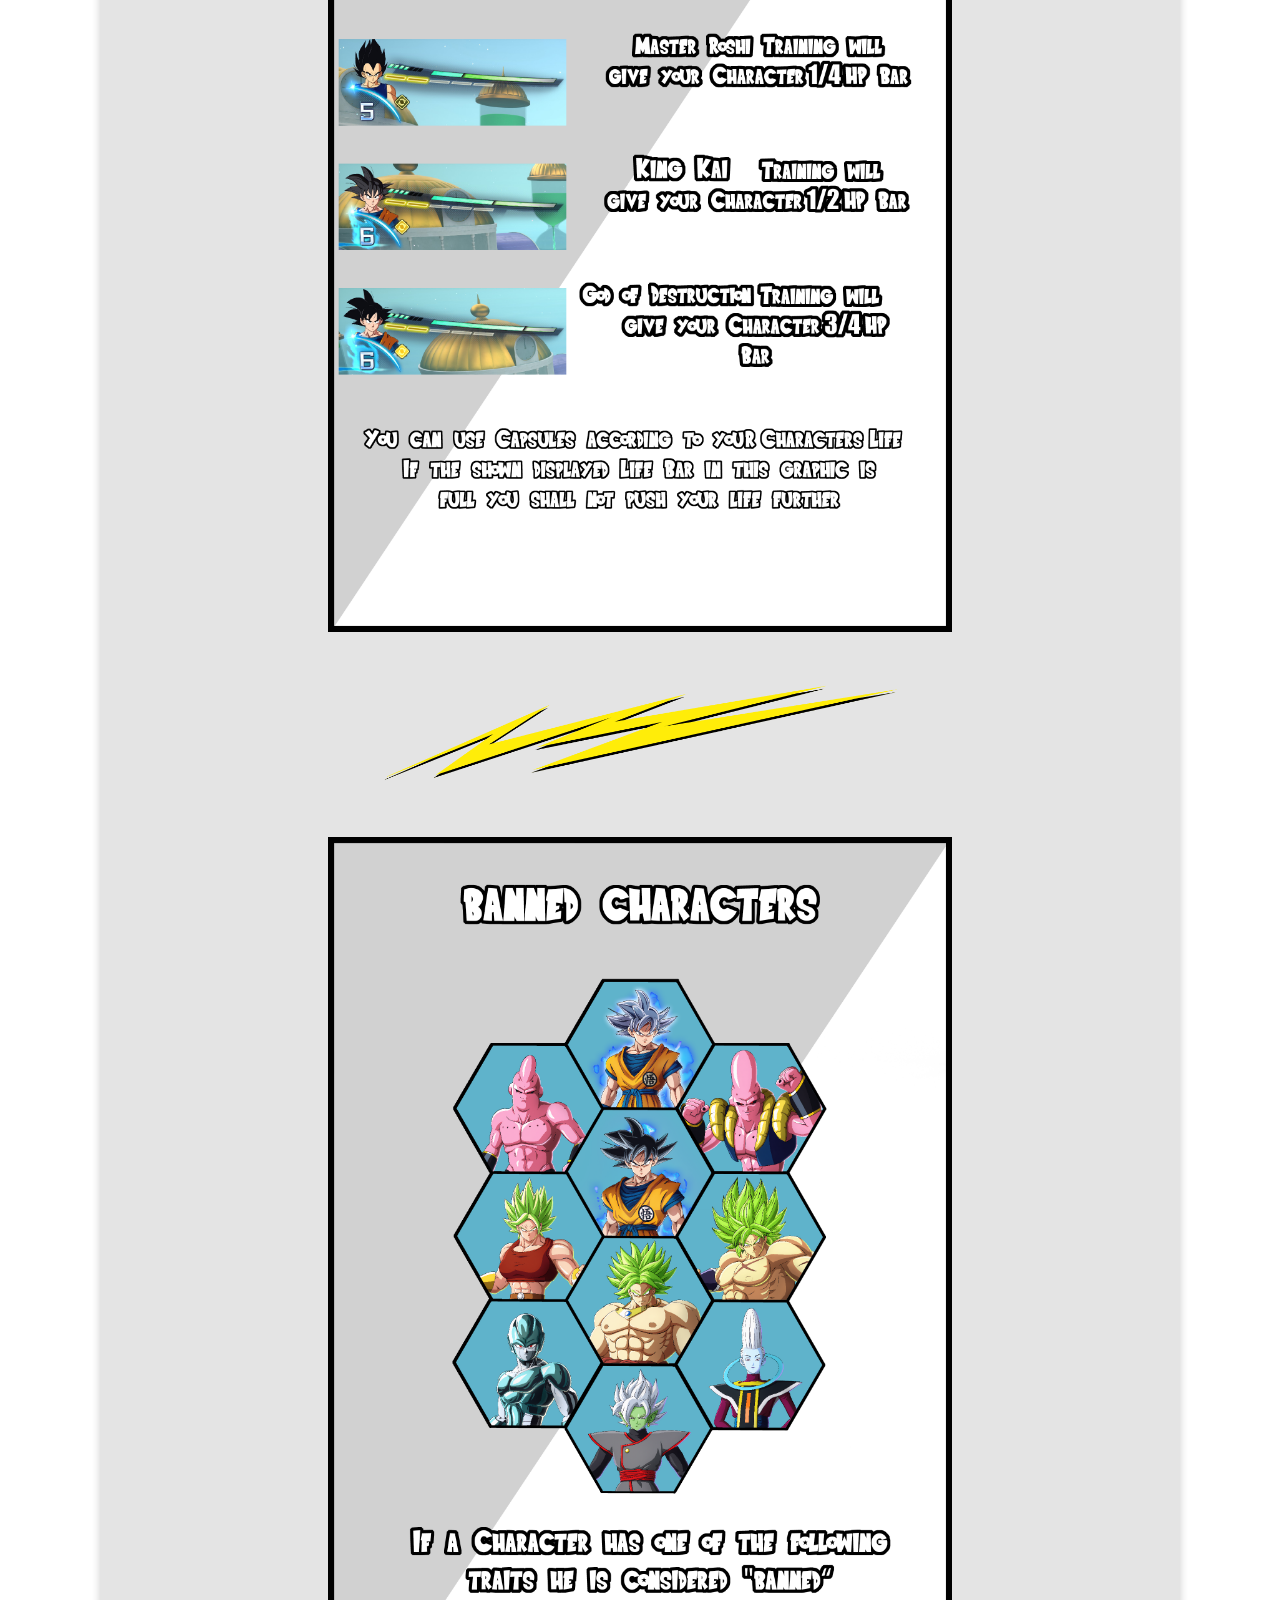
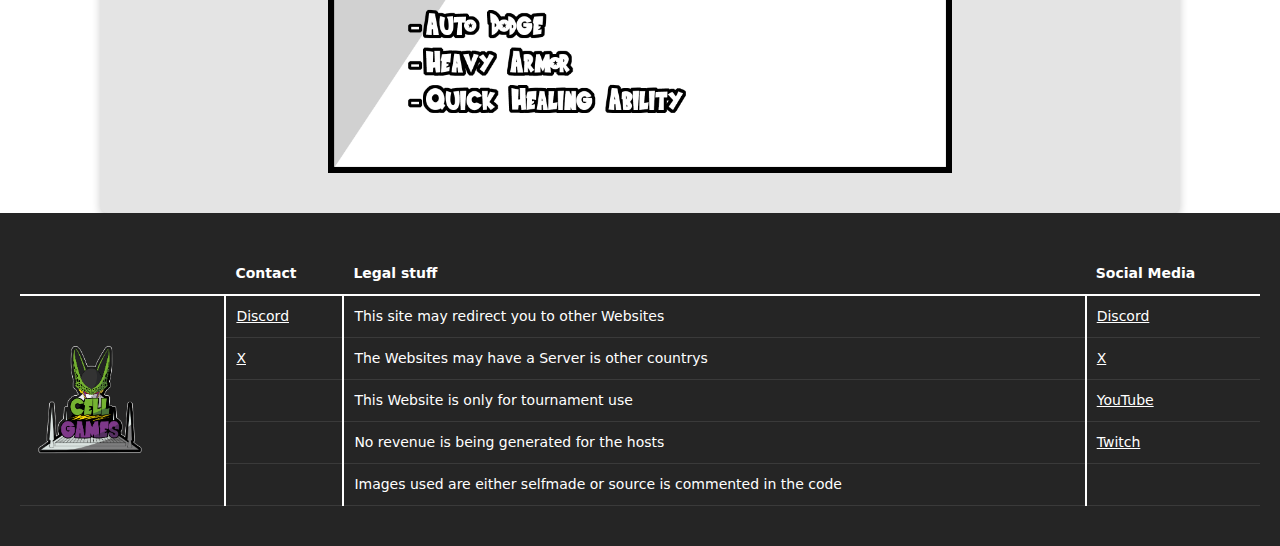
==== commit 2854b343: "Update rules.html" ====
--- a/rules.html
+++ b/rules.html
@@ -144,10 +144,10 @@
                         <a class="nav-link" href="rules.html">Ruleset</a>
                     </li>
                     <li class="nav-item">
-                        <a class="nav-link" href="#">start.gg</a>
+                        <a class="nav-link" href="https://www.start.gg/hub/the-cell-games-dragon-ball-sparking-zero/details">start.gg</a>
                     </li>
                     <li class="nav-item">
-                        <a class="nav-link" href="#">Tourneys</a>
+                        <a class="nav-link" href="tourneys.html">Tourneys</a>
                     </ul>
                 </div>
             </div>
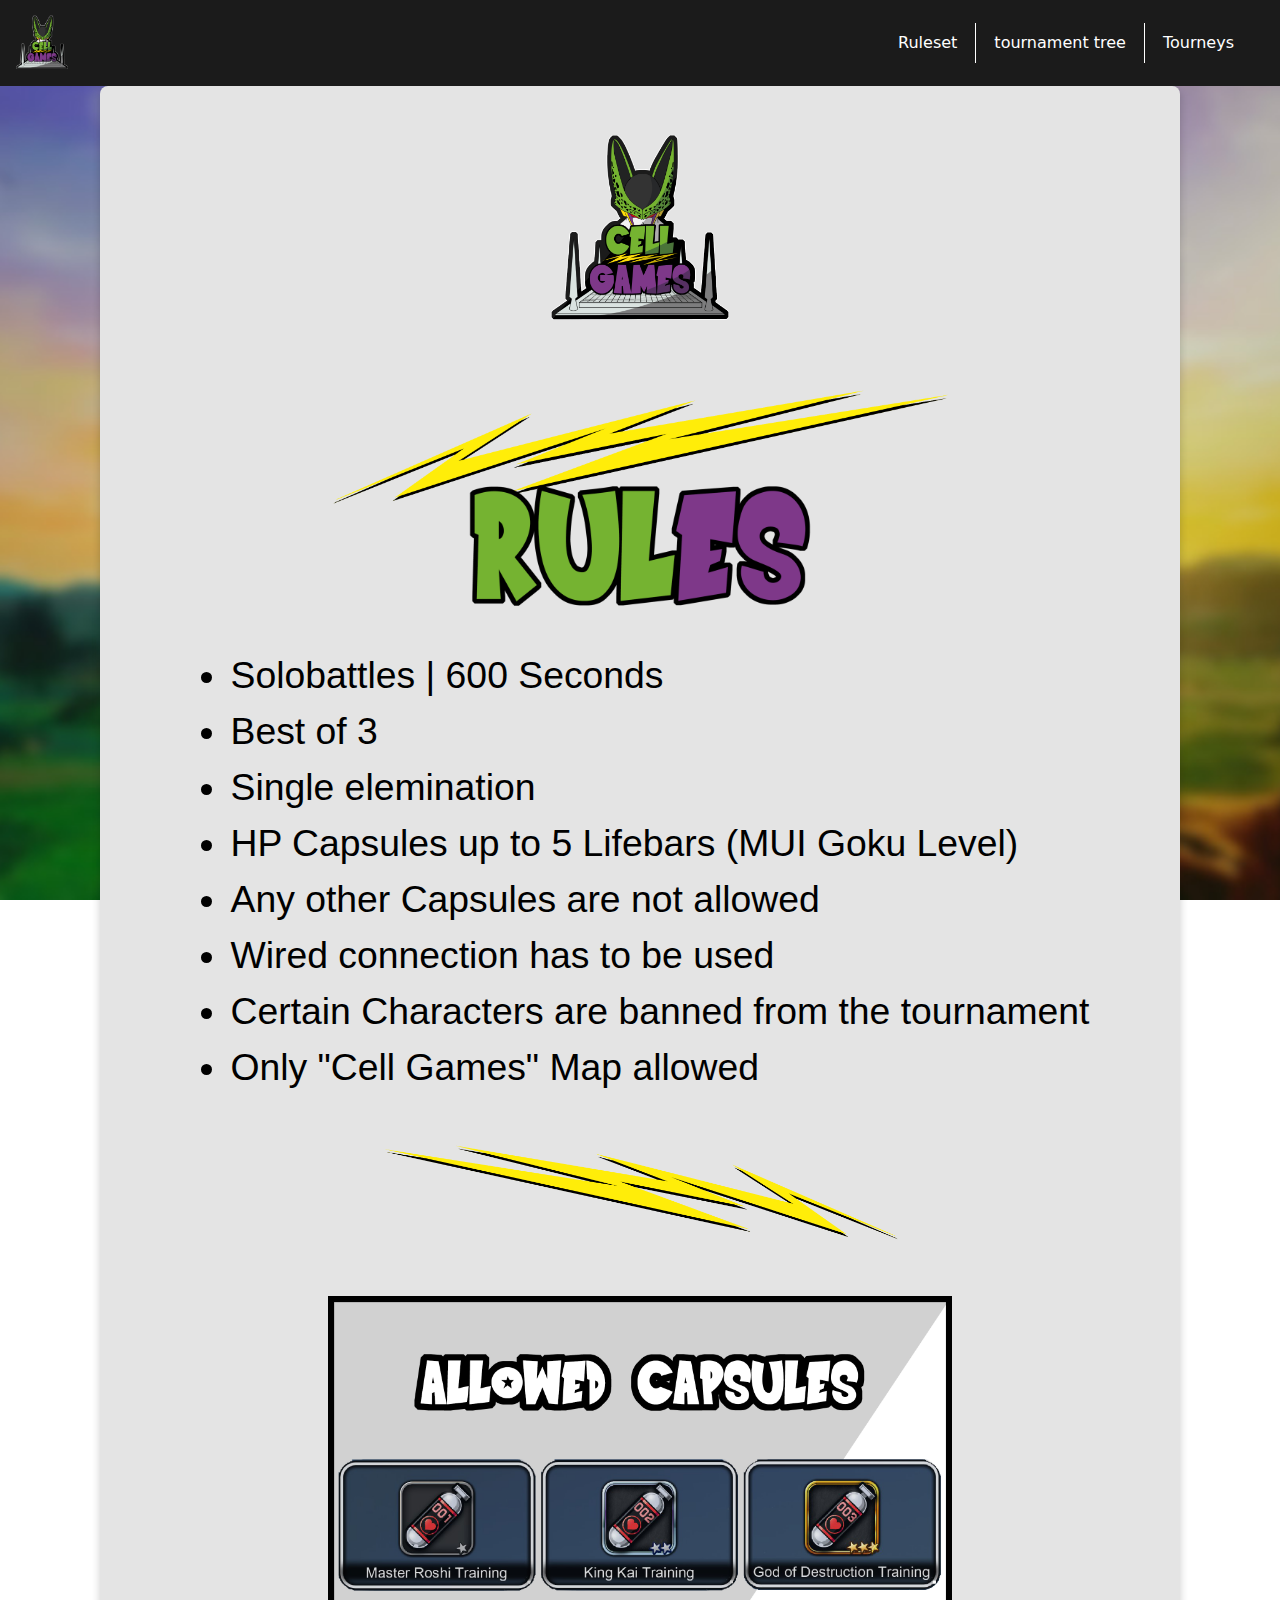
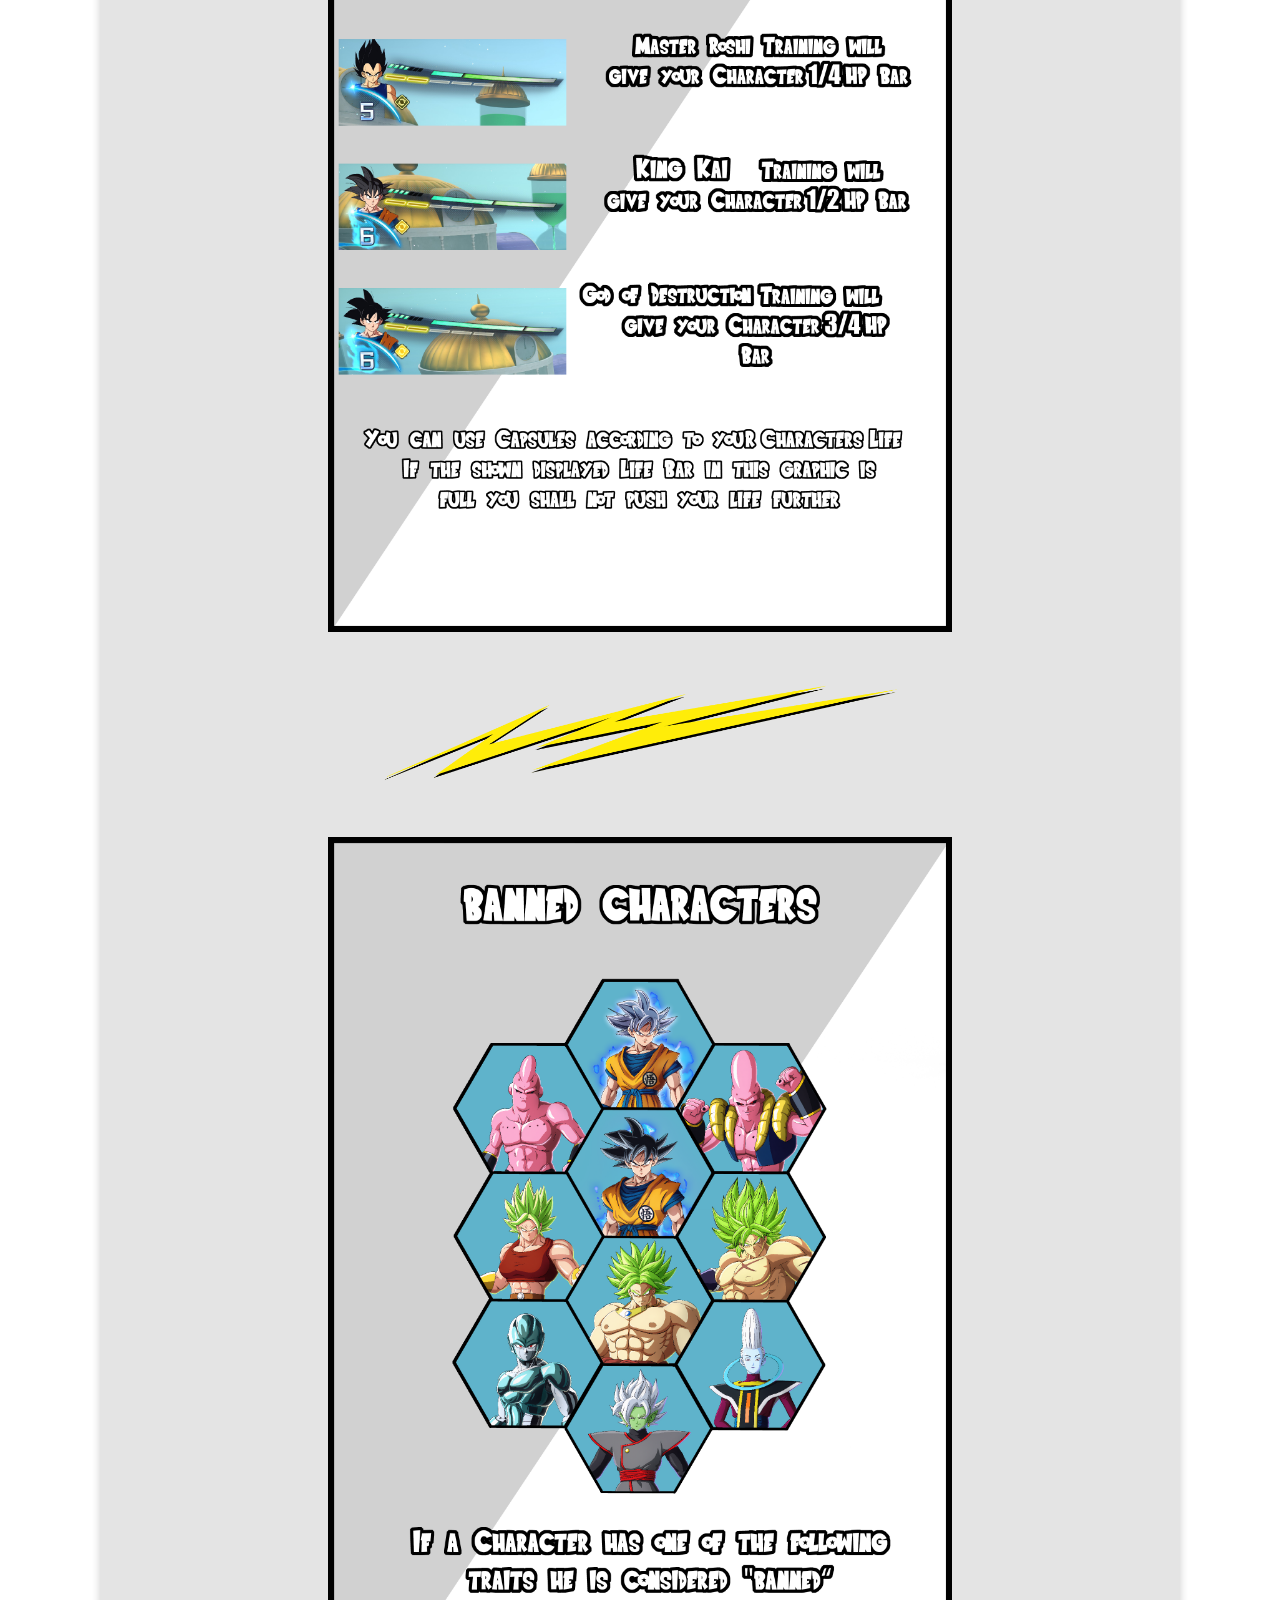
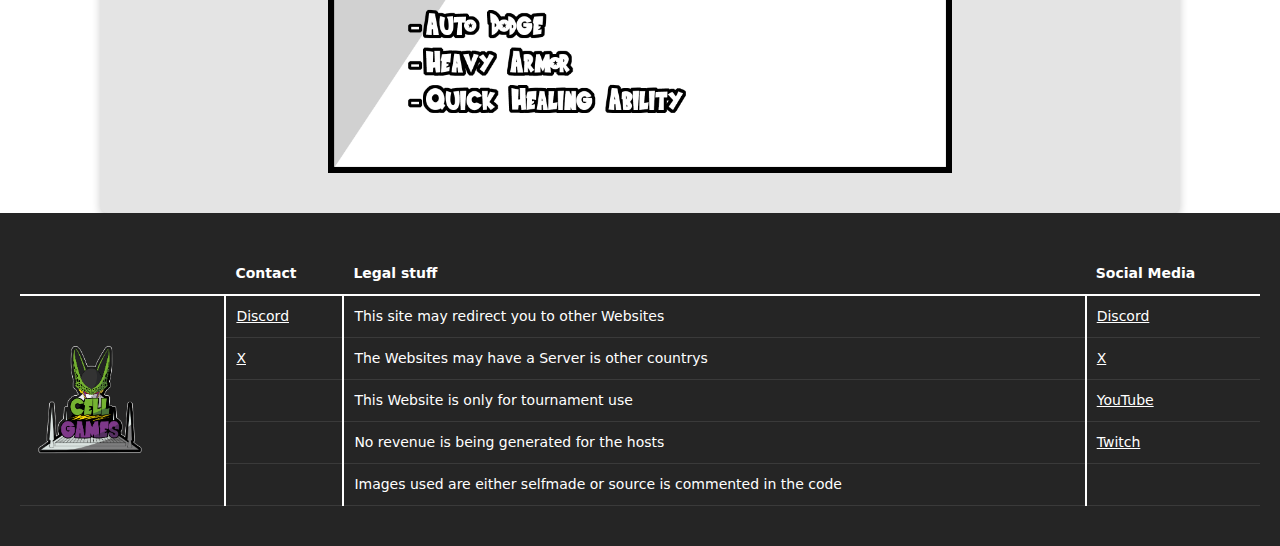
==== commit e1ab1165: "Update rules.html" ====
--- a/rules.html
+++ b/rules.html
@@ -144,7 +144,7 @@
                         <a class="nav-link" href="rules.html">Ruleset</a>
                     </li>
                     <li class="nav-item">
-                        <a class="nav-link" href="https://www.start.gg/hub/the-cell-games-dragon-ball-sparking-zero/details">start.gg</a>
+                        <a class="nav-link" href="#">tournament tree</a>
                     </li>
                     <li class="nav-item">
                         <a class="nav-link" href="tourneys.html">Tourneys</a>
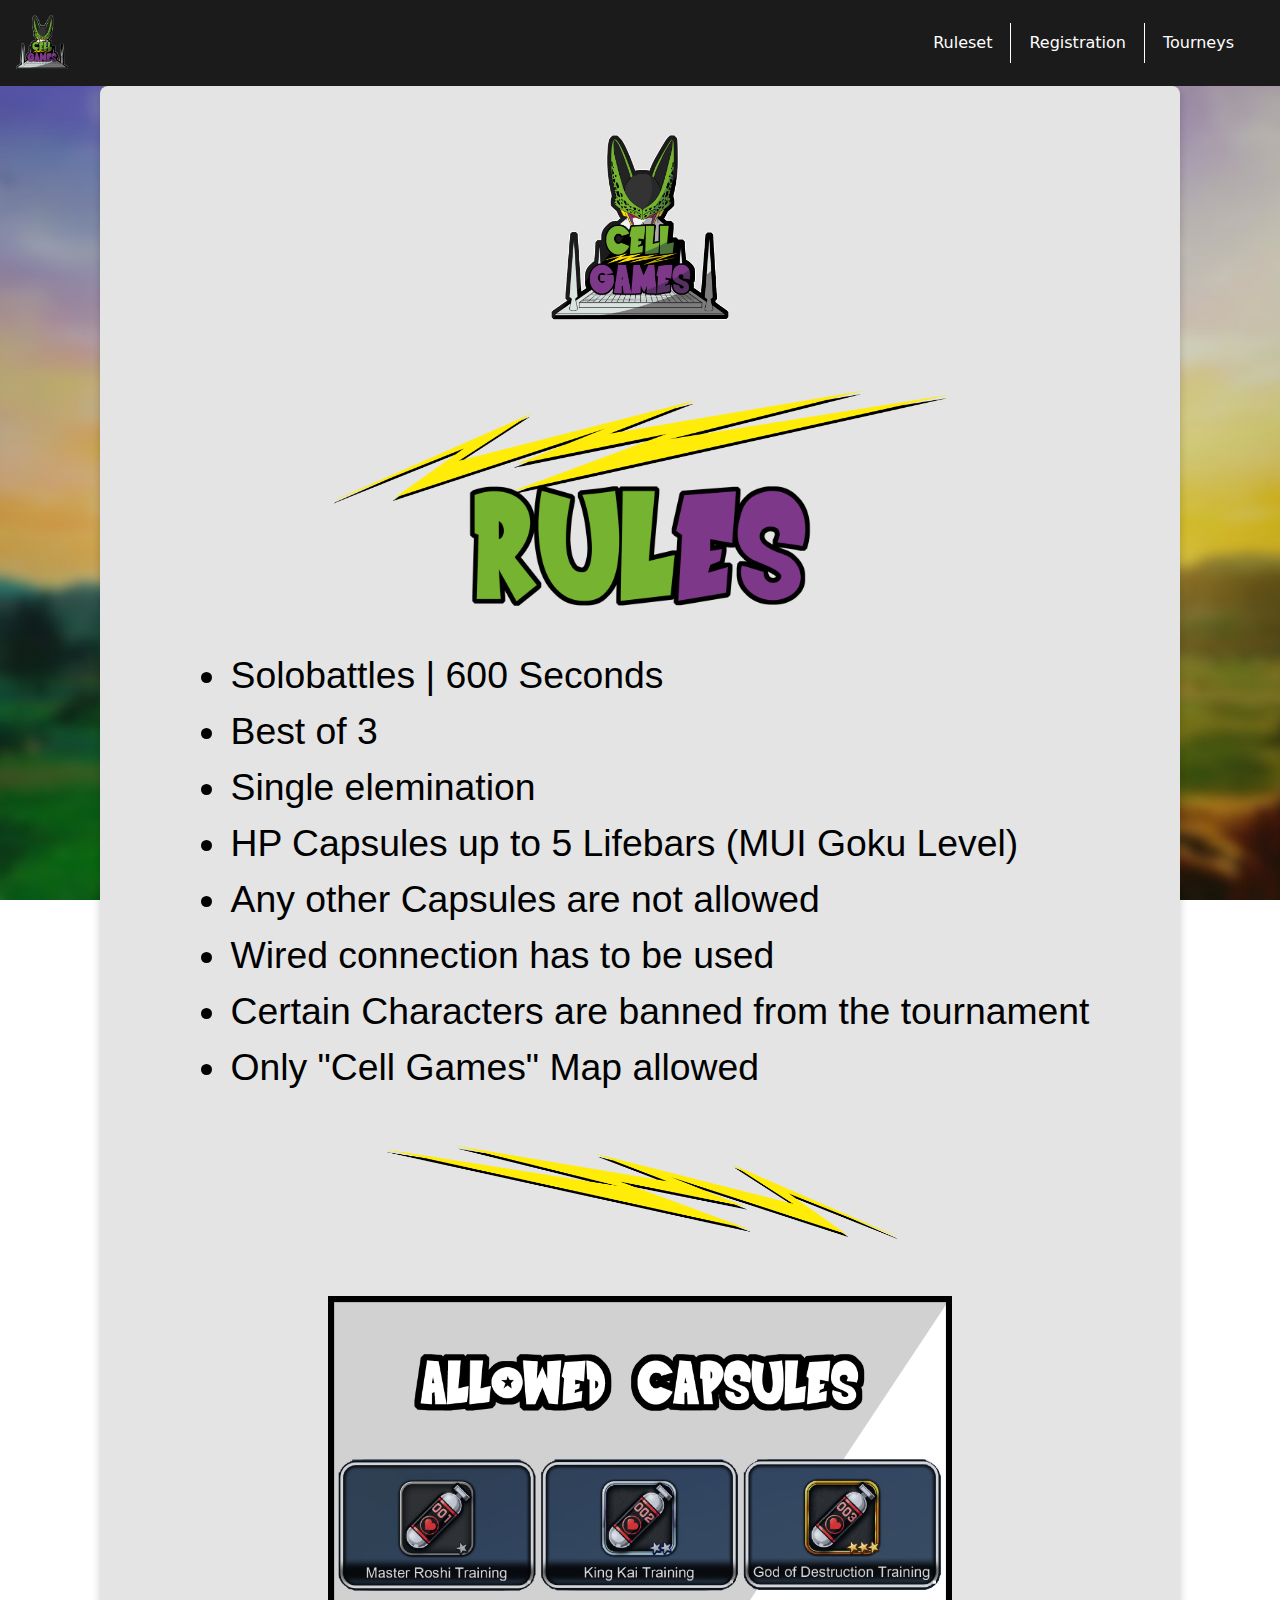
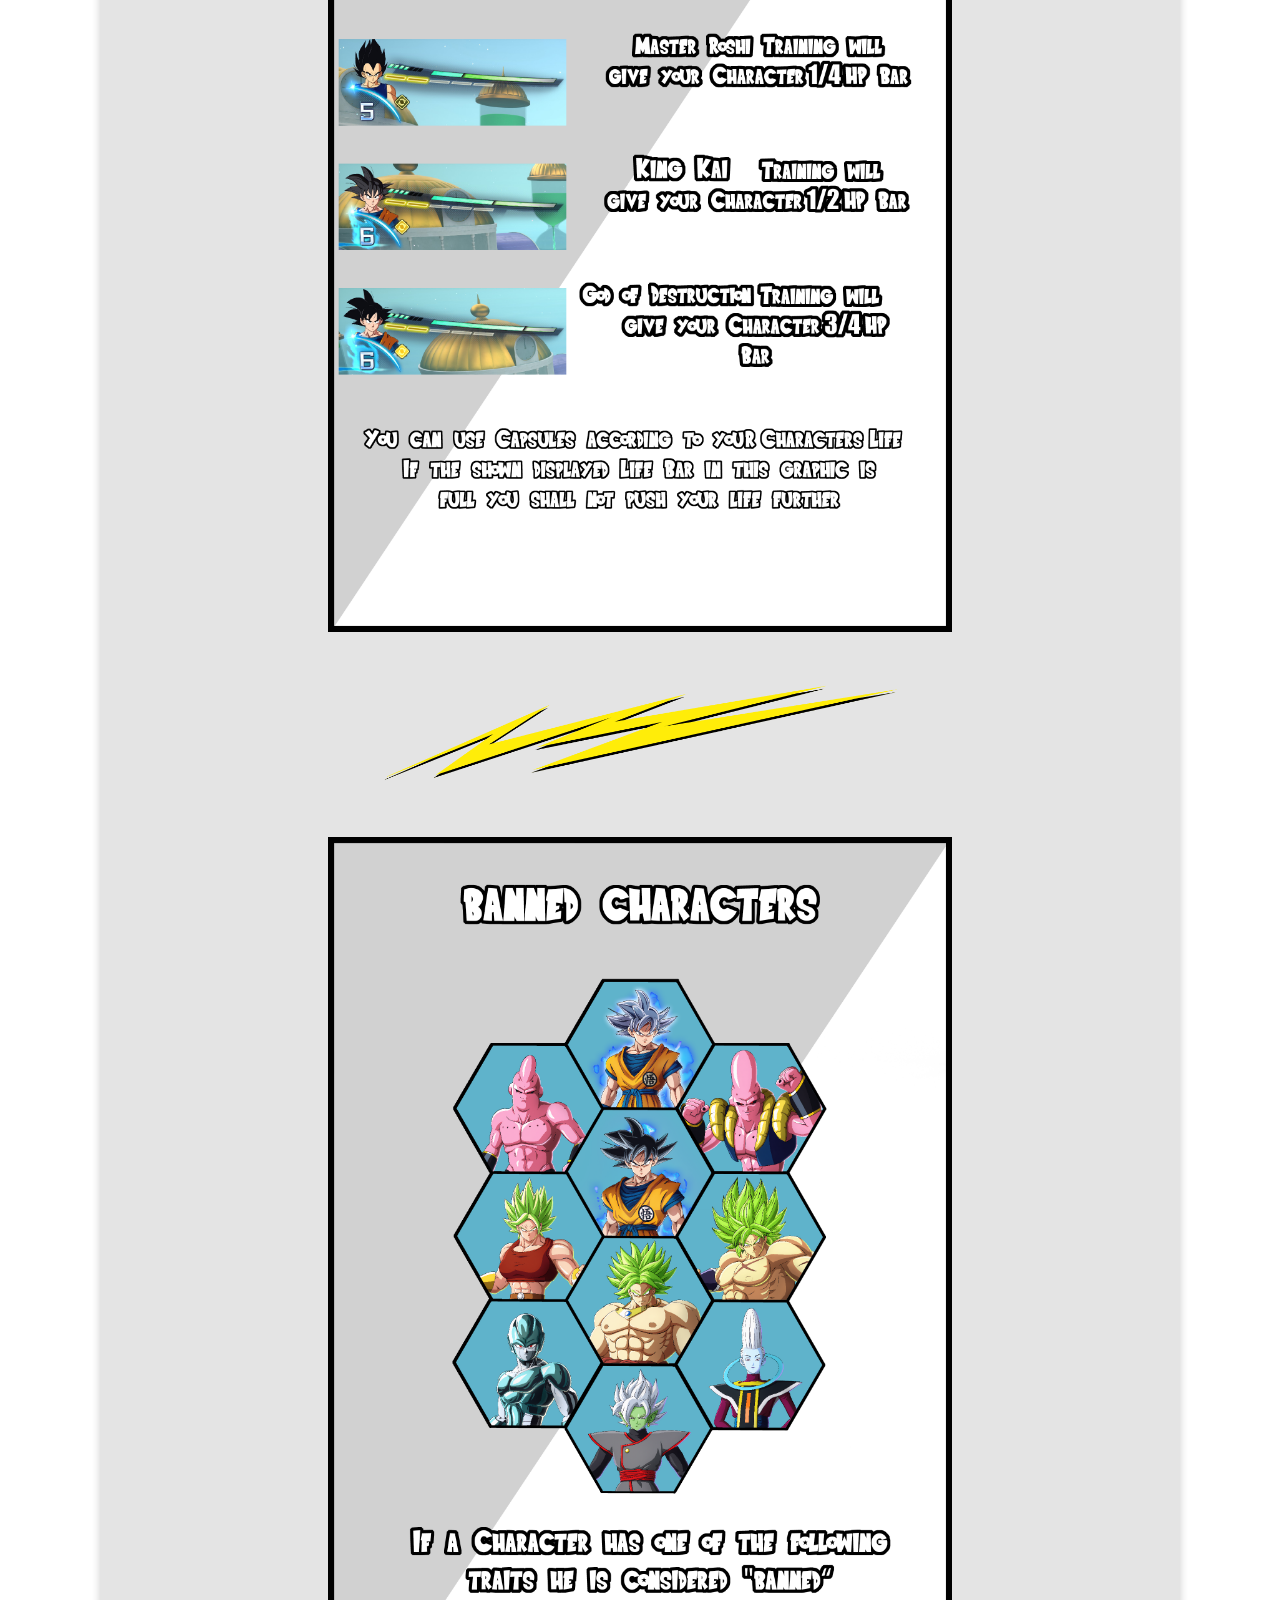
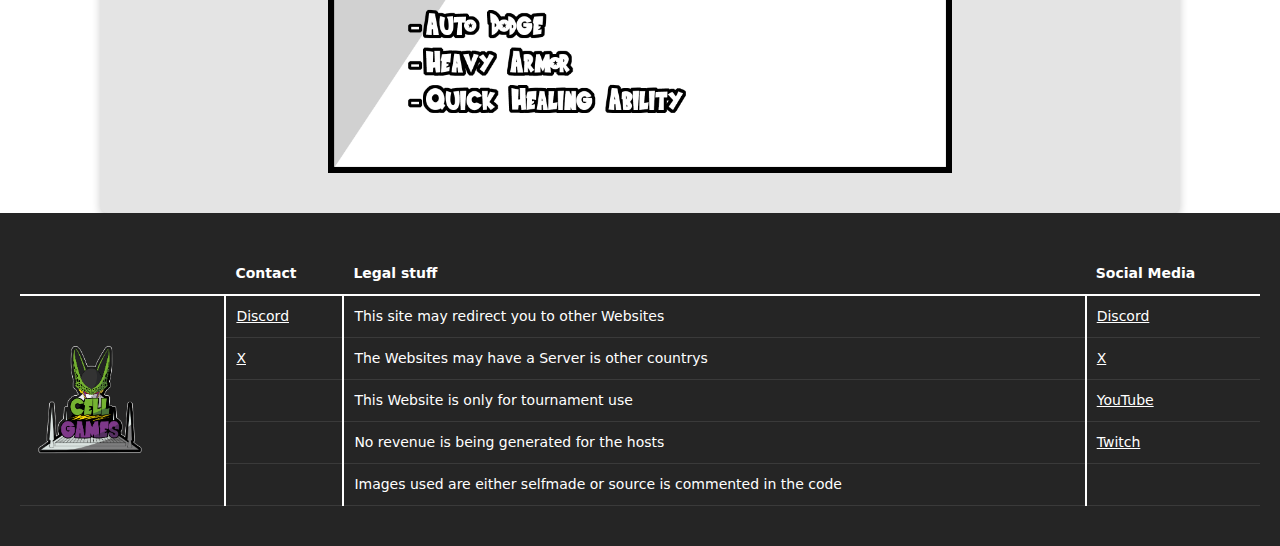
==== commit e7bd6467: "Update rules.html" ====
--- a/rules.html
+++ b/rules.html
@@ -144,7 +144,7 @@
                         <a class="nav-link" href="rules.html">Ruleset</a>
                     </li>
                     <li class="nav-item">
-                        <a class="nav-link" href="#">tournament tree</a>
+                        <a class="nav-link" href="https://challonge.com/de/CellGamesDBSZ">Registration</a>
                     </li>
                     <li class="nav-item">
                         <a class="nav-link" href="tourneys.html">Tourneys</a>
